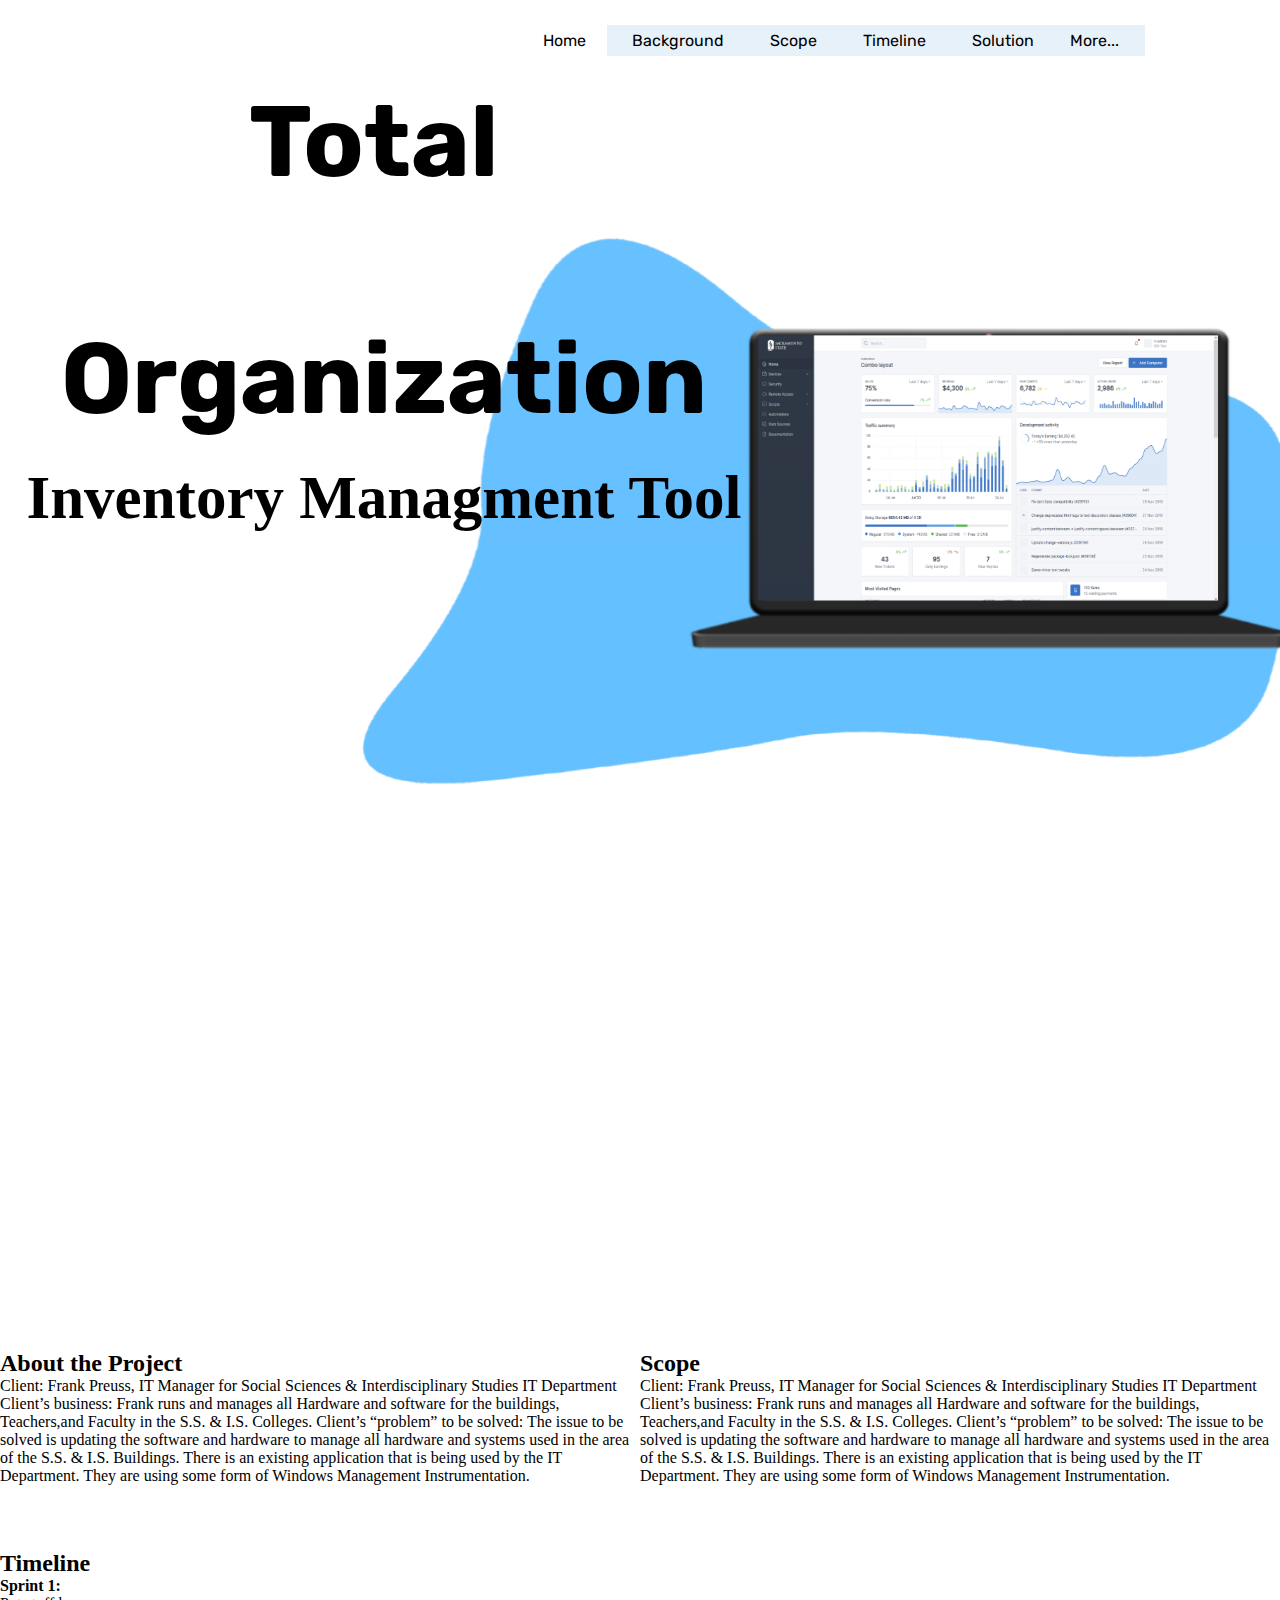
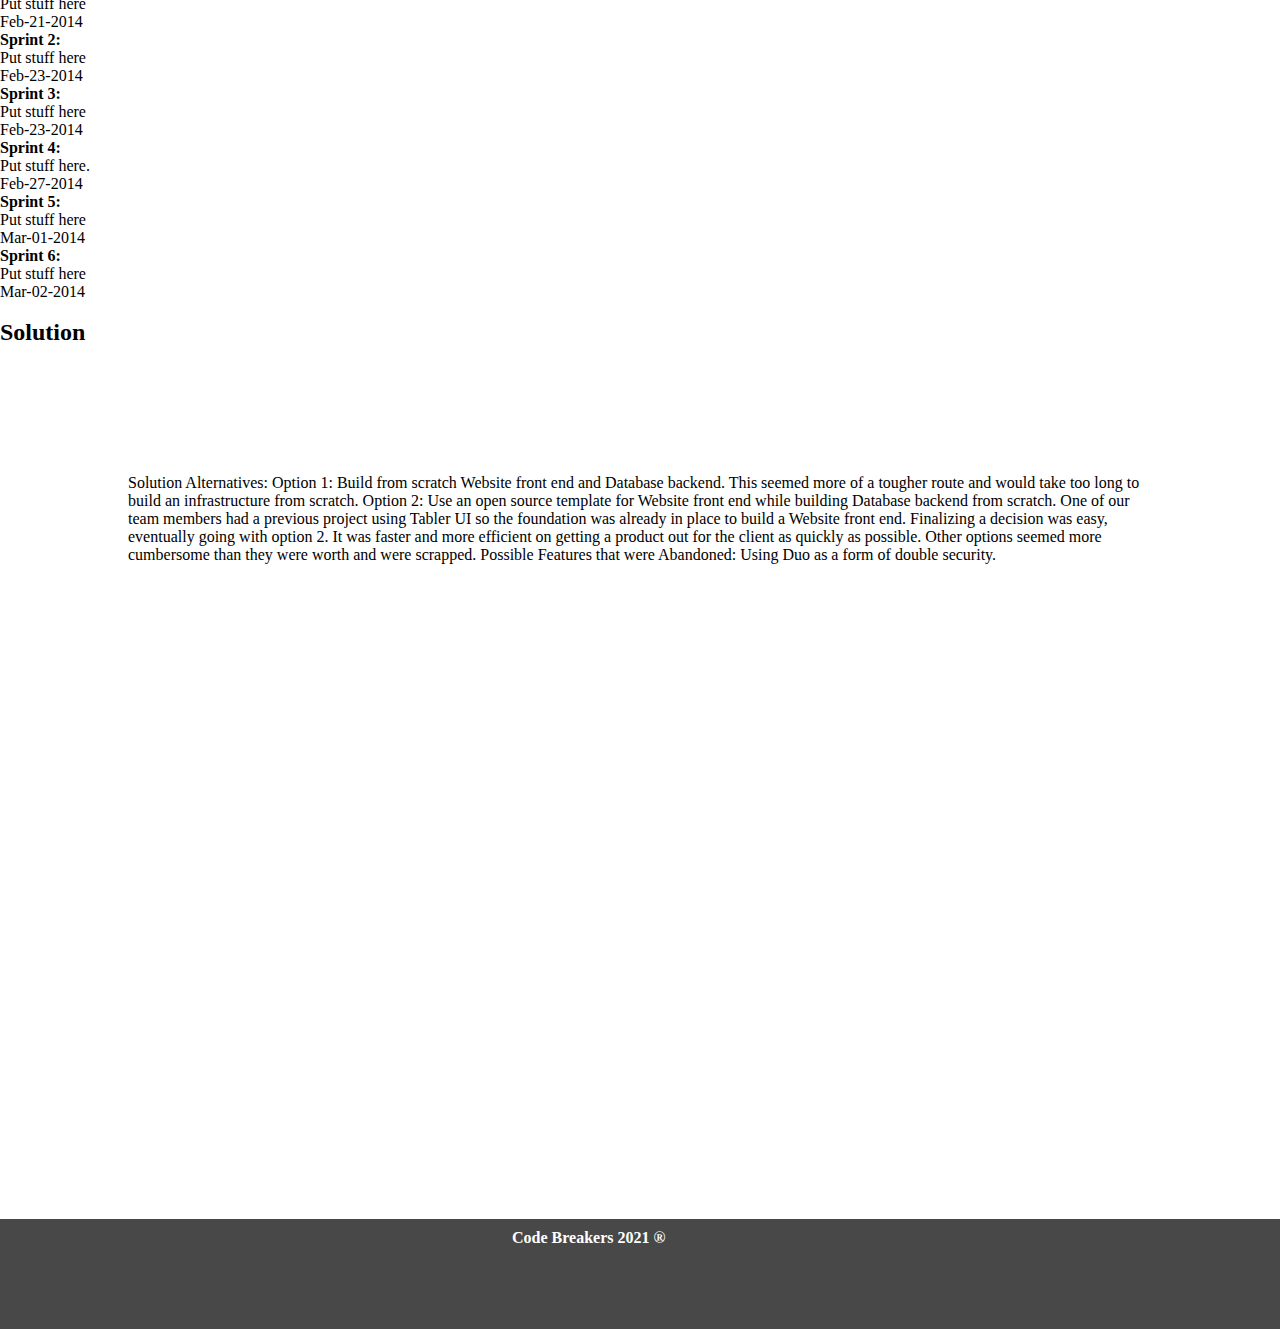
==== index.html @ d51364a3 "reupload for Jira" ====
<!DOCTYPE html>
<html lang="en">

<head>
    <meta charset="UTF-8">
    <meta http-equiv="X-UA-Compatible" content="IE=edge">
    <meta name="viewport" content="width=device-width, initial-scale=1.0">
    <link rel="stylesheet" href="style.css">
    <link rel="stylesheet" href="ATP.css">
    <link rel="stylesheet" href="Timeline.css">
    <link rel="stylesheet" href="scope.css">
    <link rel="stylesheet" href="solution.css">
    <link rel="stylesheet" href="navBar.css">
    <title>Total Organization</title>

</head>

<body>
    <header class="mainPage">
        <div class="main">
            <ul>
                <li class="active"><a href="home.html">Home</a></li>
                <li><a href="#atpS">Background</a></li>
                <li><a href="#scopeS">Scope</a></li>
                <li><a href="#tlSection">Timeline</a></li>
                <li><a href="#solutionSection">Solution</a></li>
                <li>
                    <div class="dropdown">
                        <button class="dropbtn">More...</button>
                        <div class="dropdown-content">
                            <a href="aboutTheTeam.html">About the Team</a>
                            <a href="highlights.html">Highlights</a>
                            <a href="implementation.html">Implementation</a>
                            <a href="lessonsLearned.html">Lessons Learned</a>
                        </div>
                    </div>
        </div>
        </li>
        </ul>
        </div>
        <div class="title">
            <h1><span class="logo">Total Organization</span><small>Inventory Managment Tool</small></h1>
        </div>
    </header>
    <!-- about the project -->
    <section class="atpSection">
        <div id = "atpS">
        <div class="atpLeft">
            <h2>About the Project</h2>
            <div class = "scopeRightP">
                <p>Client:
                    Frank Preuss, IT Manager for Social Sciences & Interdisciplinary Studies IT Department
                    Client’s business:
                    Frank runs and manages all Hardware and software for the buildings, Teachers,and Faculty in the S.S. & I.S. Colleges.
                    Client’s “problem” to be solved:
                    The issue to be solved is updating the software and hardware to manage all hardware and systems used in the area of the S.S. & I.S. Buildings.
                    There is an existing application that is being used by the IT Department. They are using some form of Windows Management Instrumentation.
                    </p>
            </div>
        </div>
        </div>
        <div id = "scopeS">
        <div class="scopeRight">
            <h2>Scope</h2>
                <div class = "scopeRightP">
                    <p>Client:
                        Frank Preuss, IT Manager for Social Sciences & Interdisciplinary Studies IT Department
                        Client’s business:
                        Frank runs and manages all Hardware and software for the buildings, Teachers,and Faculty in the S.S. & I.S. Colleges.
                        Client’s “problem” to be solved:
                        The issue to be solved is updating the software and hardware to manage all hardware and systems used in the area of the S.S. & I.S. Buildings.
                        There is an existing application that is being used by the IT Department. They are using some form of Windows Management Instrumentation.
                        </p>
                </div>
        </div>
        </div>
      </section>
    <!-- TimeLine -->
    <section id="tlSection">
        <h2>Timeline</h2>

        <ul class="timeline">
            <li>
                <div class="timeline-badge">
                    <a><i class="fa fa-circle" id=""></i></a>
                </div>
                <div class="timeline-panel">
                    <div class="timeline-heading">
                        <h4>Sprint 1:</h4>
                    </div>
                    <div class="timeline-body">
                        <p>Put stuff here</p>
                    </div>
                    <div class="timeline-footer">
                        <p class="text-right">Feb-21-2014</p>
                    </div>
                </div>
            </li>

            <li class="timeline-inverted">
                <div class="timeline-badge">
                    <a><i class="fa fa-circle invert" id=""></i></a>
                </div>
                <div class="timeline-panel">
                    <div class="timeline-heading">
                        <h4>Sprint 2:</h4>
                    </div>
                    <div class="timeline-body">
                        <p>Put stuff here</p>
                    </div>
                    <div class="timeline-footer">
                        <p class="text-right">Feb-23-2014</p>
                    </div>
                </div>
            </li>

            <li>
                <div class="timeline-badge">
                    <a><i class="fa fa-circle" id=""></i></a>
                </div>
                <div class="timeline-panel">
                    <div class="timeline-heading">
                        <h4>Sprint 3:</h4>
                    </div>
                    <div class="timeline-body">
                        <p>Put stuff here</p>
                    </div>
                    <div class="timeline-footer">
                        <p class="text-right">Feb-23-2014</p>
                    </div>
                </div>
            </li>

            <li class="timeline-inverted">
                <div class="timeline-badge">
                    <a><i class="fa fa-circle invert" id=""></i></a>
                </div>
                <div class="timeline-panel">
                    <div class="timeline-heading">
                        <h4>Sprint 4:</h4>
                    </div>
                    <div class="timeline-body">
                        <p>Put stuff here.</p>
                    </div>
                    <div class="timeline-footer">
                        <p class="text-right">Feb-27-2014</p>
                    </div>
                </div>
            </li>

            <li>
                <div class="timeline-badge">
                    <a><i class="fa fa-circle" id=""></i></a>
                </div>
                <div class="timeline-panel">
                    <div class="timeline-heading">
                        <h4>Sprint 5:</h4>
                    </div>
                    <div class="timeline-body">
                        <p>Put stuff here</p>
                    </div>
                    <div class="timeline-footer">
                        <p class="text-right">Mar-01-2014</p>
                    </div>
                </div>
            </li>

            <li class="timeline-inverted">
                <div class="timeline-badge">
                    <a><i class="fa fa-circle invert" id=""></i></a>
                </div>
                <div class="timeline-panel">
                    <div class="timeline-heading">
                        <h4>Sprint 6:</h4>
                    </div>
                    <div class="timeline-body">
                        <p>Put stuff here</p>
                    </div>
                    <div class="timeline-footer primary">
                        <p class="text-right">Mar-02-2014</p>
                    </div>
                </div>
            </li>
            <li class="clearfix no-float"></li>
        </ul>
    </section>
    <!-- Solution -->
    <section id = "solutionSection">
        <h2> Solution</h2>
        <div class = "solutionP">
            <p>Solution Alternatives:
                Option 1: 
                Build from scratch Website front end and Database backend.
                This seemed more of a tougher route and would take too long to build an infrastructure from scratch.
                Option 2: 
                Use an open source template for Website front end while building Database backend from scratch.
                One of our team members had a previous project using Tabler UI so the foundation was already in place to build a Website front end. 
                Finalizing a decision was easy, eventually going with option 2. It was faster and more efficient on getting a product out for the client as quickly as possible. Other options seemed more cumbersome than they were worth and were scrapped.
                Possible Features that were Abandoned:
                Using Duo as a form of double security.
                </p>
        </div>
    </section>
    <section class = "footer">
        <p>Code Breakers 2021 ®</p>
    </section>
</body>

</html>
---- style.css ----
@import url('https://fonts.googleapis.com/css2?family=Libre+Baskerville&family=Rubik:wght@500&display=swap');

*{
  margin: 0;
  padding: 0;
  font-family: Century Gothic;
}
html { 
  scroll-behavior: smooth; 
}

/* Main Page & Header Tabs*/

header.mainPage{
  background-image:linear-gradient(rgba(255, 255, 255, 0.062), rgba(0, 0, 0, 0)), url("./assets/mainbg.png");
  height: 150vh;
  background-size: cover;
  background-position: center;
}

.logo img{
  margin-top: 15px;
  float: left;
  width: 60 px;
  height: auto;
}

.main{
  max-width: 1800px;
  margin: auto;
}


h1 .logo {
	font-size: 50%;
  font-family: 'Libre Baskerville', serif;

  font-family: 'Rubik', sans-serif;
	width: 200px;
	margin-left: -20px;
}
h1 {
	color: rgb(0, 0, 0);
	text-align: center;
	margin-top: 4%;
	font-size: 500%;
}


h1 > small {
	display: block;
	color: rgb(0, 0, 0);
  font-size: 30.5%;
}

.title{
  position: absolute;
  top: 27%;
  left: 30%;
  transform: translate(-50%, -50%);
}

.title h1{
  color: rgb(0, 0, 0);
  font-size: 200px;
  font-family: 'Libre Baskerville', serif;
  font-family: 'Rubik', sans-serif;

}

.footer {
  background-color: #484848;
  height: 100px;
  padding-top: 10px;
}

.footer p {
  color: white;
  font-weight: bold;
  font-size: 16px;
  padding-left:40%;
}
---- ATP.css ----
#atpSection{
    background: rgb(255, 255, 255);
    height: 100vh; 
    background-size: cover;
    background-position: top;
}
.atpLeft {
    width: 50%;
    height: 200px;

    float: left;
  }
  
  .scopeRight {
    /* margin-left: 15%;
    height: 200px;
    margin: 1.5rem; */
    width: 50%;
    height: 200px;

    float: right;

  }
---- solution.css ----
#solutionSection{
    background: rgb(255, 255, 255);
    height: 100vh; 
    background-size: cover;
    background-position: top;
}

.solutionP{
    margin:10%;
}
---- navBar.css ----
@import url('https://fonts.googleapis.com/css2?family=Libre+Baskerville&family=Rubik:wght@500&display=swap');
header ul{
    float: right;
    list-style-type: none;
    margin-top: 25px;
    margin-right: 15vh;
    background-color: rgba(212, 230, 245, 0.548);
  }
  
  header ul li{
    display: inline-block;
  }
  
 header ul li a{
    text-decoration: none;
    color: rgb(0, 0, 0);
    padding: 5px 20px;
    border: 1px solid transparent;
    transition: 0.6s ease;
    font-family: 'Libre Baskerville', serif;

    font-family: 'Rubik', sans-serif;
    
  }
  
 header ul li a:hover{
    background-color: #fff;
    color: #000;
  }
  
  header ul li.active a{
    background-color: #fff;
    color: #000;
  }

/* Hover Button */


.dropbtn {
    background-color: transparent;
    color: white;
    padding: 12px;
    font-size: 16px;
    border: none;
    cursor: pointer;
    text-decoration: none;
    color: rgb(0, 0, 0);
    padding: 5px 10px;
    border: 1px solid transparent;
    transition: 0.6s ease;
    font-family: 'Libre Baskerville', serif;

    font-family: 'Rubik', sans-serif;
  }
  
  .dropdown {
    position: relative;
    display: inline-block;
    padding-right: 15px;
  }
  
  .dropdown-content {
    display: none;
    position: absolute;
    padding-right: 1px;
    background-color: rgba(78, 78, 78, 0.548);
    min-width: 160px;
    box-shadow: 0px 8px 16px 0px rgba(0, 0, 0, 0.445);
    z-index: 1;
  }
  
  .dropdown-content a {
    color: white;
    padding: 12px 16px;
    text-decoration: none;
    display: block;
  }
  
  .dropdown-content a:hover {background-color: #f1f1f1;}
  .dropdown:hover .dropdown-content {display: block;}
  .dropdown:hover .dropbtn {background-color: #fff;
    color: #000;}
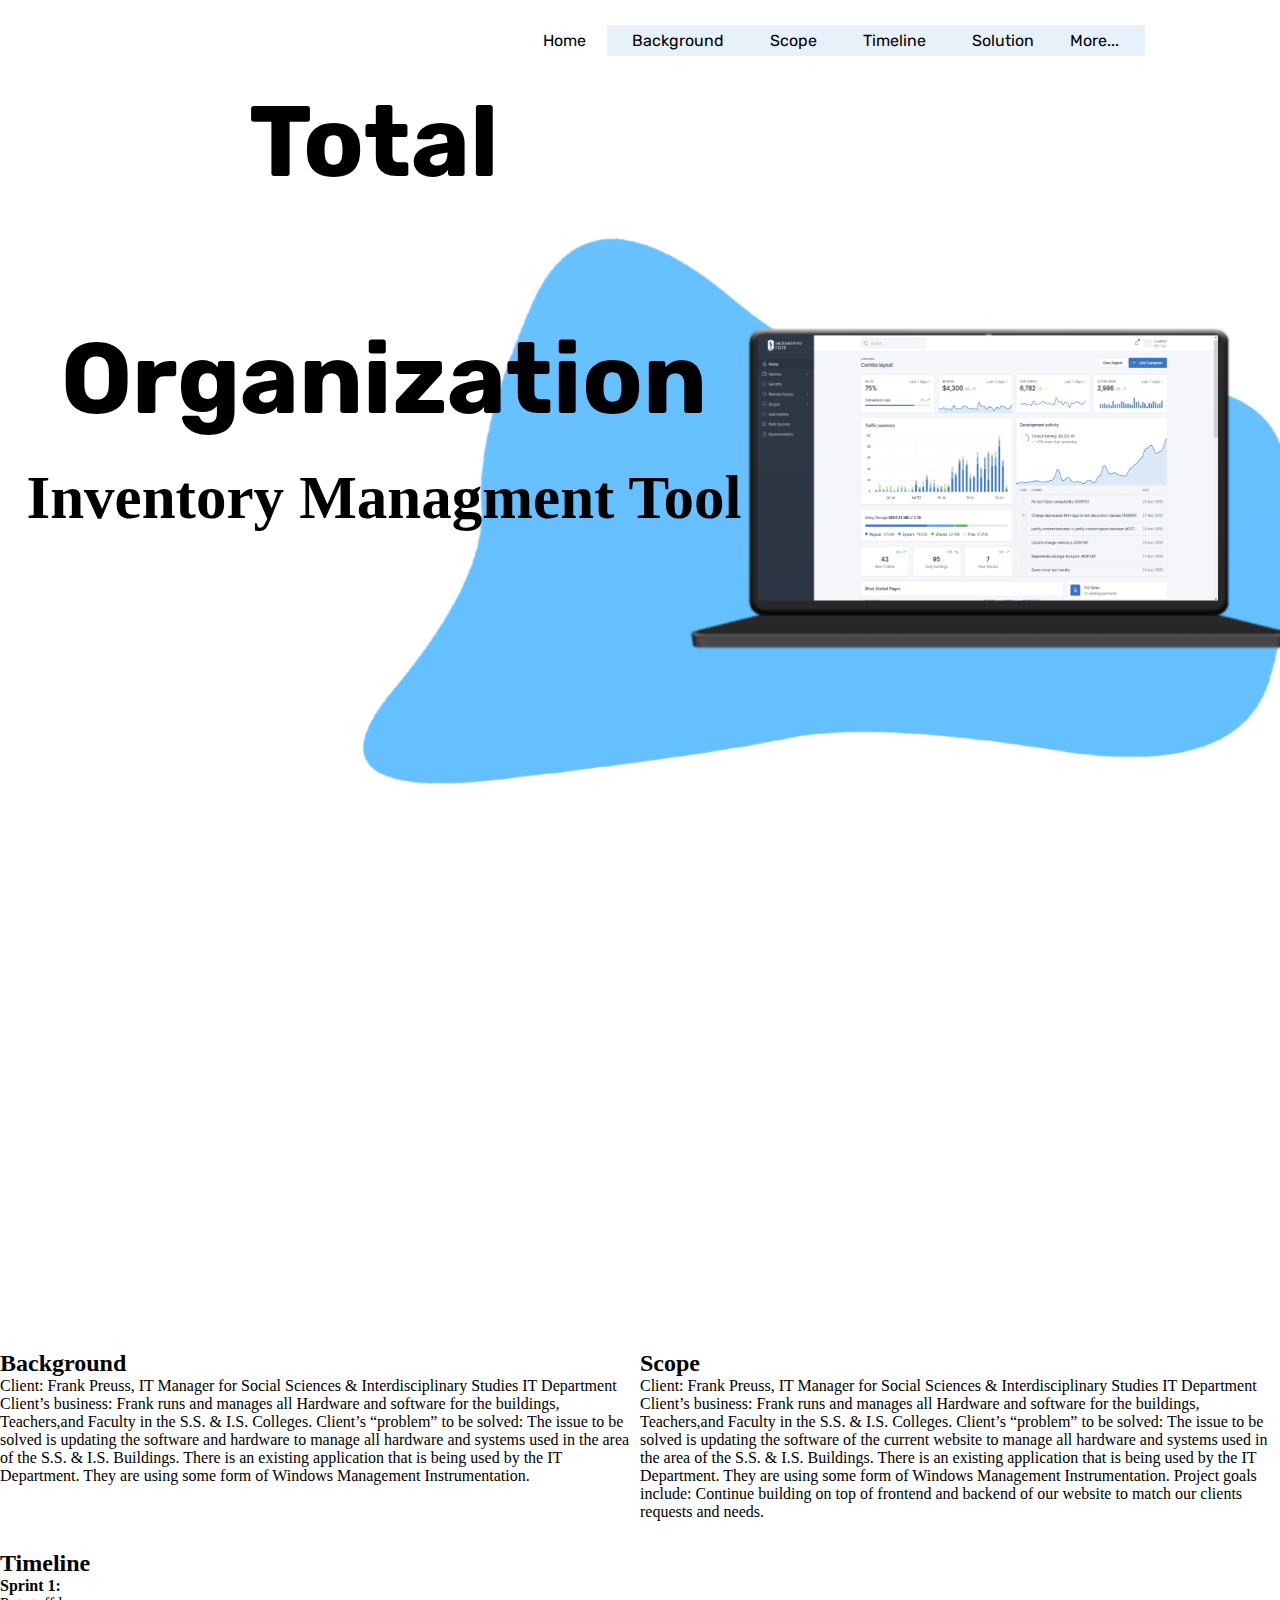
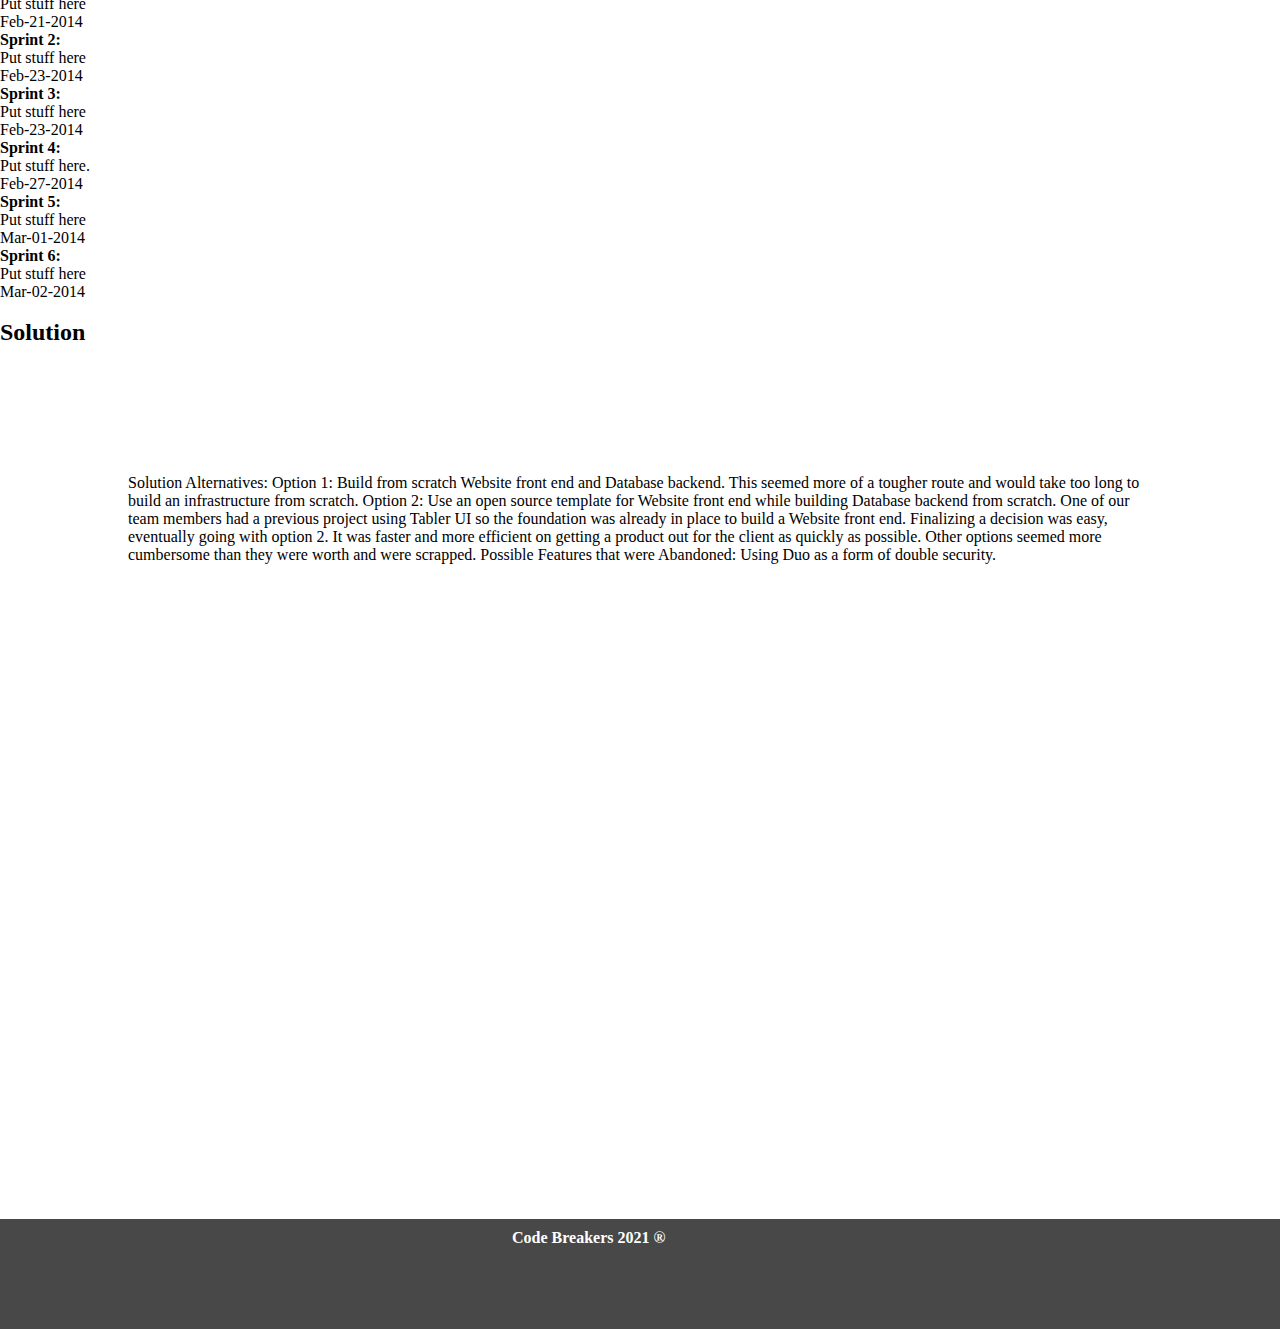
==== commit 995252c1: "re-upload" ====
--- a/index.html
+++ b/index.html
@@ -46,7 +46,7 @@
     <section class="atpSection">
         <div id = "atpS">
         <div class="atpLeft">
-            <h2>About the Project</h2>
+            <h2>Background</h2>
             <div class = "scopeRightP">
                 <p>Client:
                     Frank Preuss, IT Manager for Social Sciences & Interdisciplinary Studies IT Department
@@ -68,8 +68,16 @@
                         Client’s business:
                         Frank runs and manages all Hardware and software for the buildings, Teachers,and Faculty in the S.S. & I.S. Colleges.
                         Client’s “problem” to be solved:
-                        The issue to be solved is updating the software and hardware to manage all hardware and systems used in the area of the S.S. & I.S. Buildings.
+                        The issue to be solved is updating the software of the current website to manage all hardware and systems used in the area of the S.S. & I.S. Buildings.
                         There is an existing application that is being used by the IT Department. They are using some form of Windows Management Instrumentation.
+                        Project goals include: 
+
+                        Continue building on top of frontend and backend of our website to match our clients requests and needs. 
+
+
+
+
+
                         </p>
                 </div>
         </div>
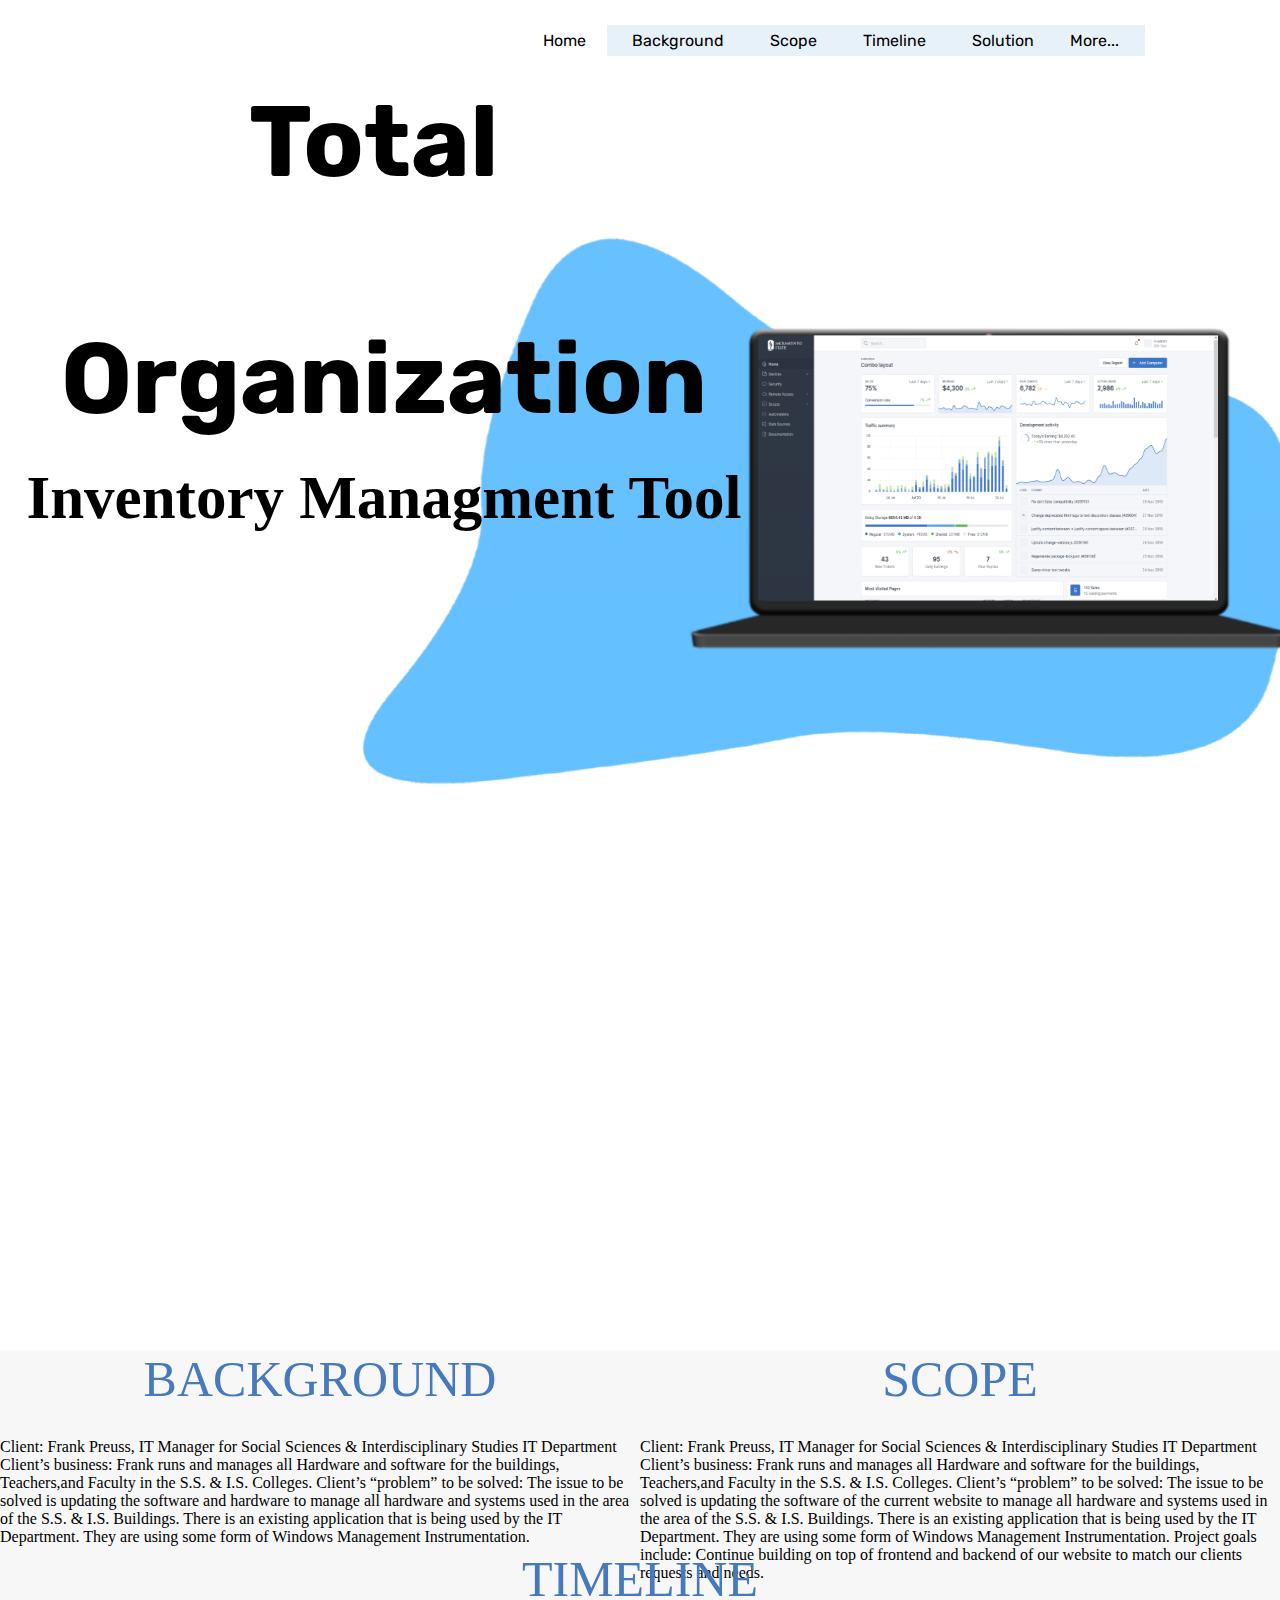
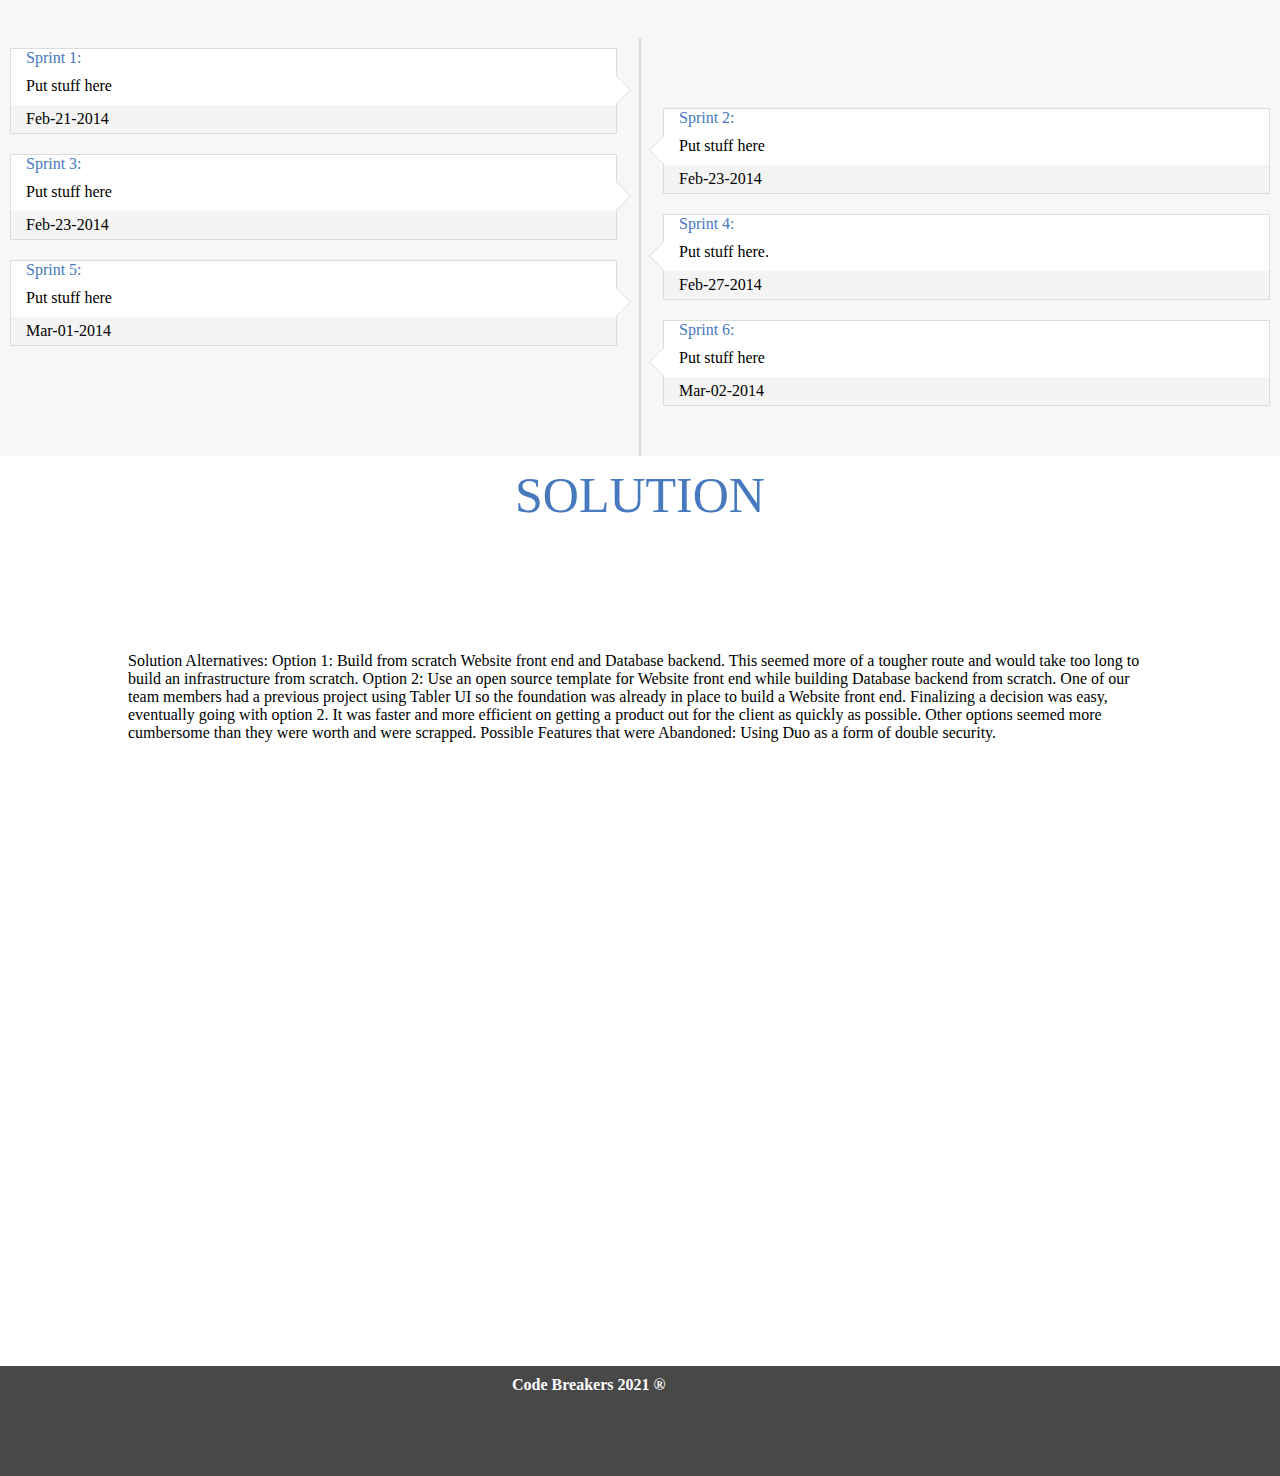
==== commit 0a6e5df0: "re-upload" ====
--- a/index.html
+++ b/index.html
@@ -7,7 +7,7 @@
     <meta name="viewport" content="width=device-width, initial-scale=1.0">
     <link rel="stylesheet" href="style.css">
     <link rel="stylesheet" href="ATP.css">
-    <link rel="stylesheet" href="Timeline.css">
+    <link rel="stylesheet" href="timeline.css">
     <link rel="stylesheet" href="scope.css">
     <link rel="stylesheet" href="solution.css">
     <link rel="stylesheet" href="navBar.css">
--- a/timeline.css
+++ b/timeline.css
@@ -0,0 +1,200 @@
+@import url(//fonts.googleapis.com/css?family=Open+Sans);
+#tlSection {
+    background: rgb(247, 247, 247);
+    margin:0; 
+    font-family: 'Open Sans'; 
+    font-weight: 300; 
+}
+/* hi */
+h2 {
+    margin-bottom: 30px;
+    color: #4679bd;
+    font-weight: 400;
+    font-size: 50px;
+    text-align: center;
+    text-transform: uppercase;
+}
+
+
+ .timeline {
+    list-style: none;
+    padding: 10px 0;
+    margin:10px;
+    position: relative;
+    font-weight: 300;
+}
+.timeline:before {
+    top: 0;
+    bottom: 0;
+    position: absolute;
+    content:" ";
+    width: 2px;
+    background: #dddddd;
+    left: 50%;
+    margin-left: -1.5px;
+}
+.timeline > li {
+    margin-bottom: 20px;
+    position: relative;
+    width: 50%;
+    float: left;
+    clear: left;
+}
+.timeline > li:before, .timeline > li:after {
+    content:" ";
+    display: table;
+}
+.timeline > li:after {
+    clear: both;
+}
+.timeline > li:before, .timeline > li:after {
+    content:" ";
+    display: table;
+}
+.timeline > li:after {
+    clear: both;
+}
+.timeline > li > .timeline-panel {
+    width: calc(100% - 25px);
+    width: -moz-calc(100% - 25px);
+    width: -webkit-calc(100% - 25px);
+    float: left;
+    border: 1px solid #dcdcdc;
+    background: #ffffff;
+    position: relative;
+}
+.timeline > li > .timeline-panel:before {
+    position: absolute;
+    top: 26px;
+    right: -15px;
+    display: inline-block;
+    border-top: 15px solid transparent;
+    border-left: 15px solid #dcdcdc;
+    border-right: 0 solid #dcdcdc;
+    border-bottom: 15px solid transparent;
+    content:" ";
+}
+.timeline > li > .timeline-panel:after {
+    position: absolute;
+    top: 27px;
+    right: -14px;
+    display: inline-block;
+    border-top: 14px solid transparent;
+    border-left: 14px solid #ffffff;
+    border-right: 0 solid #ffffff;
+    border-bottom: 14px solid transparent;
+    content:" ";
+}
+.timeline > li > .timeline-badge {
+    color: #ffffff;
+    width: 24px;
+    height: 24px;
+    line-height: 50px;
+    text-align: center;
+    position: absolute;
+    top: 16px;
+    right: -12px;
+    z-index: 100;
+}
+.timeline > li.timeline-inverted > .timeline-panel {
+    float: right;
+}
+.timeline > li.timeline-inverted > .timeline-panel:before {
+    border-left-width: 0;
+    border-right-width: 15px;
+    left: -15px;
+    right: auto;
+}
+.timeline > li.timeline-inverted > .timeline-panel:after {
+    border-left-width: 0;
+    border-right-width: 14px;
+    left: -14px;
+    right: auto;
+}
+.timeline-badge > a {
+    color: #ffffff !important;
+}
+.timeline-badge a:hover {
+    color: #dcdcdc !important;
+}
+.timeline-title {
+    margin-top: 0;
+    color: inherit;
+}
+.timeline-heading h4 {
+    font-weight: 400;
+    padding: 0 15px;
+    color: #4679bd;
+}
+.timeline-body > p, .timeline-body > ul {
+    padding: 10px 15px;
+    margin-bottom: 0;
+}
+.timeline-footer {
+    padding: 5px 15px;
+    background-color:#f4f4f4;
+}
+.timeline-footer p { margin-bottom: 0; }
+.timeline-footer > a {
+    cursor: pointer;
+    text-decoration: none;
+}
+.timeline > li.timeline-inverted {
+    float: right;
+    clear: right;
+}
+.timeline > li:nth-child(2) {
+    margin-top: 60px;
+}
+.timeline > li.timeline-inverted > .timeline-badge {
+    left: -12px;
+}
+.no-float {
+    float: none !important;
+}
+@media (max-width: 767px) {
+    ul.timeline:before {
+        left: 40px;
+    }
+    ul.timeline > li {
+        margin-bottom: 0px;
+        position: relative;
+        width:100%;
+        float: left;
+        clear: left;
+    }
+    ul.timeline > li > .timeline-panel {
+        width: calc(100% - 65px);
+        width: -moz-calc(100% - 65px);
+        width: -webkit-calc(100% - 65px);
+    }
+    ul.timeline > li > .timeline-badge {
+        left: 28px;
+        margin-left: 0;
+        top: 16px;
+    }
+    ul.timeline > li > .timeline-panel {
+        float: right;
+    }
+    ul.timeline > li > .timeline-panel:before {
+        border-left-width: 0;
+        border-right-width: 15px;
+        left: -15px;
+        right: auto;
+    }
+    ul.timeline > li > .timeline-panel:after {
+        border-left-width: 0;
+        border-right-width: 14px;
+        left: -14px;
+        right: auto;
+    }
+    .timeline > li.timeline-inverted {
+        float: left;
+        clear: left;
+        margin-top: 30px;
+        margin-bottom: 30px;
+    }
+    .timeline > li.timeline-inverted > .timeline-badge {
+        left: 28px;
+    }
+}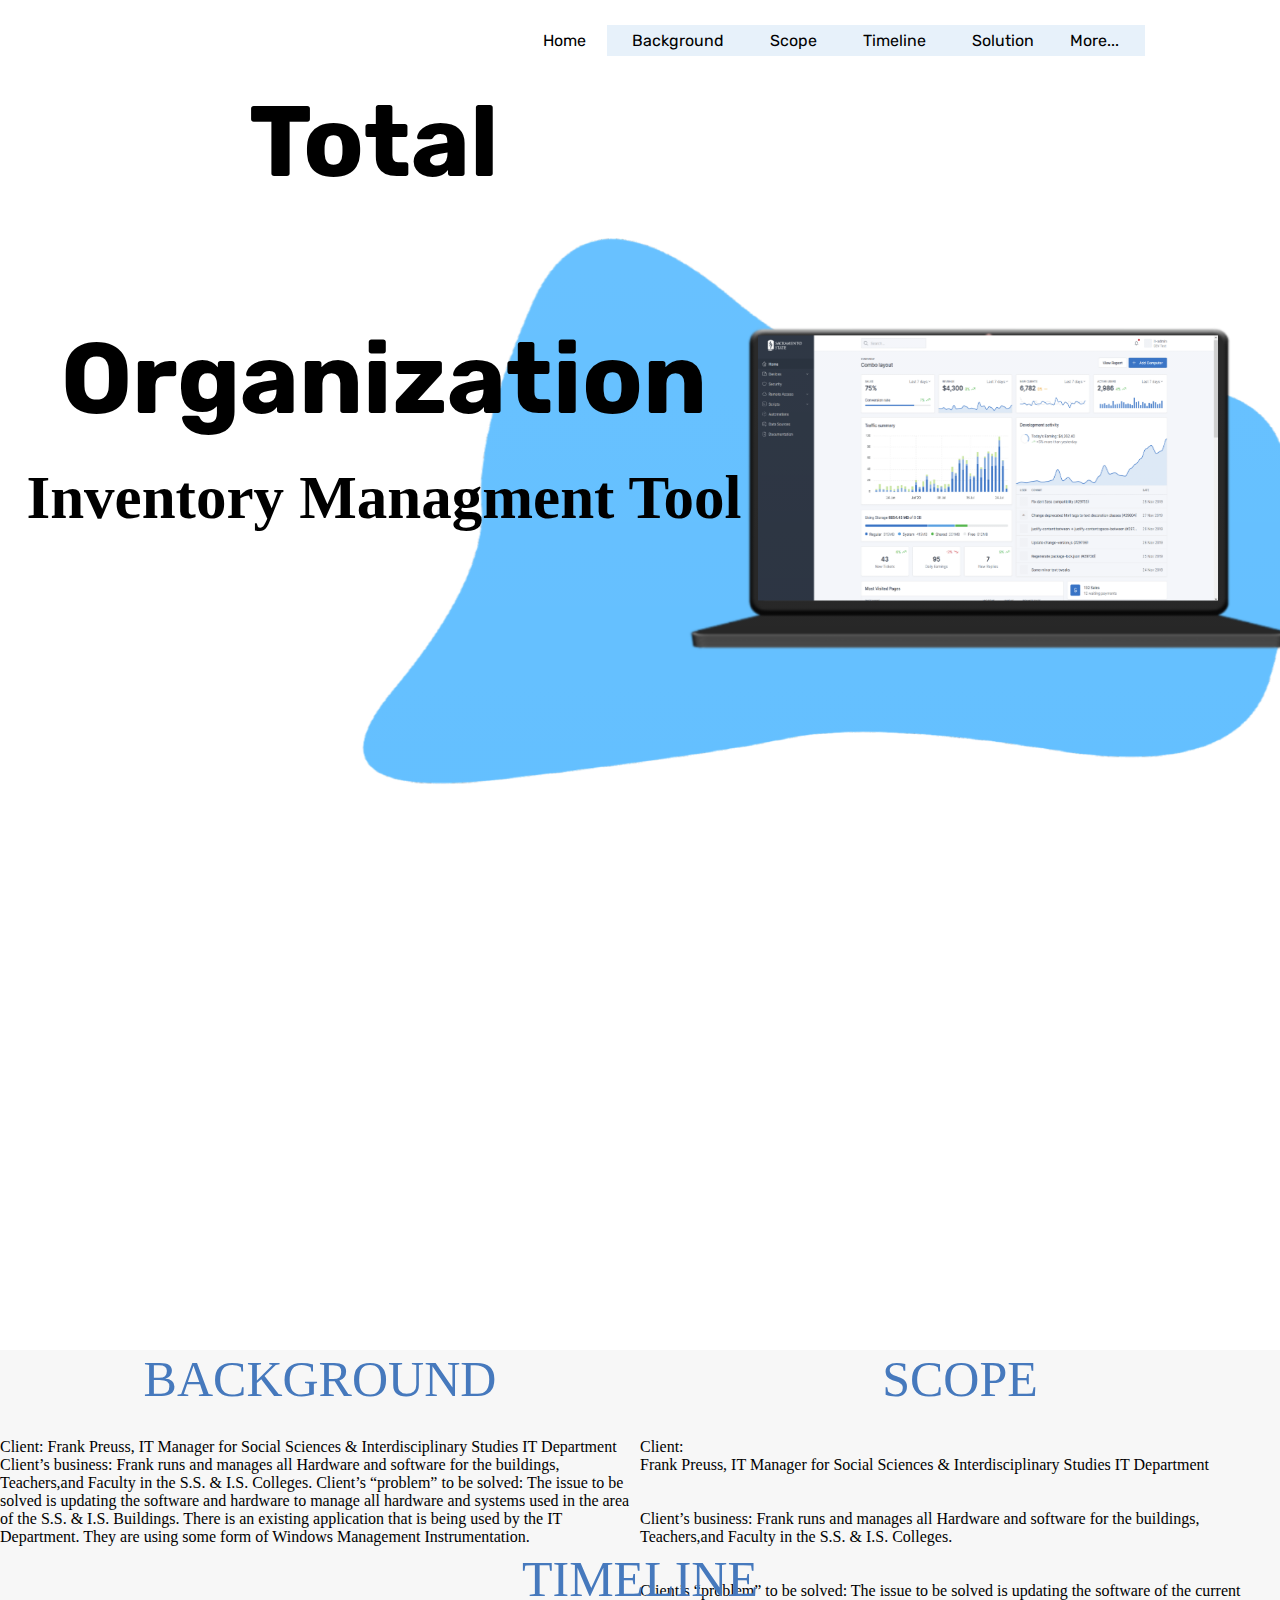
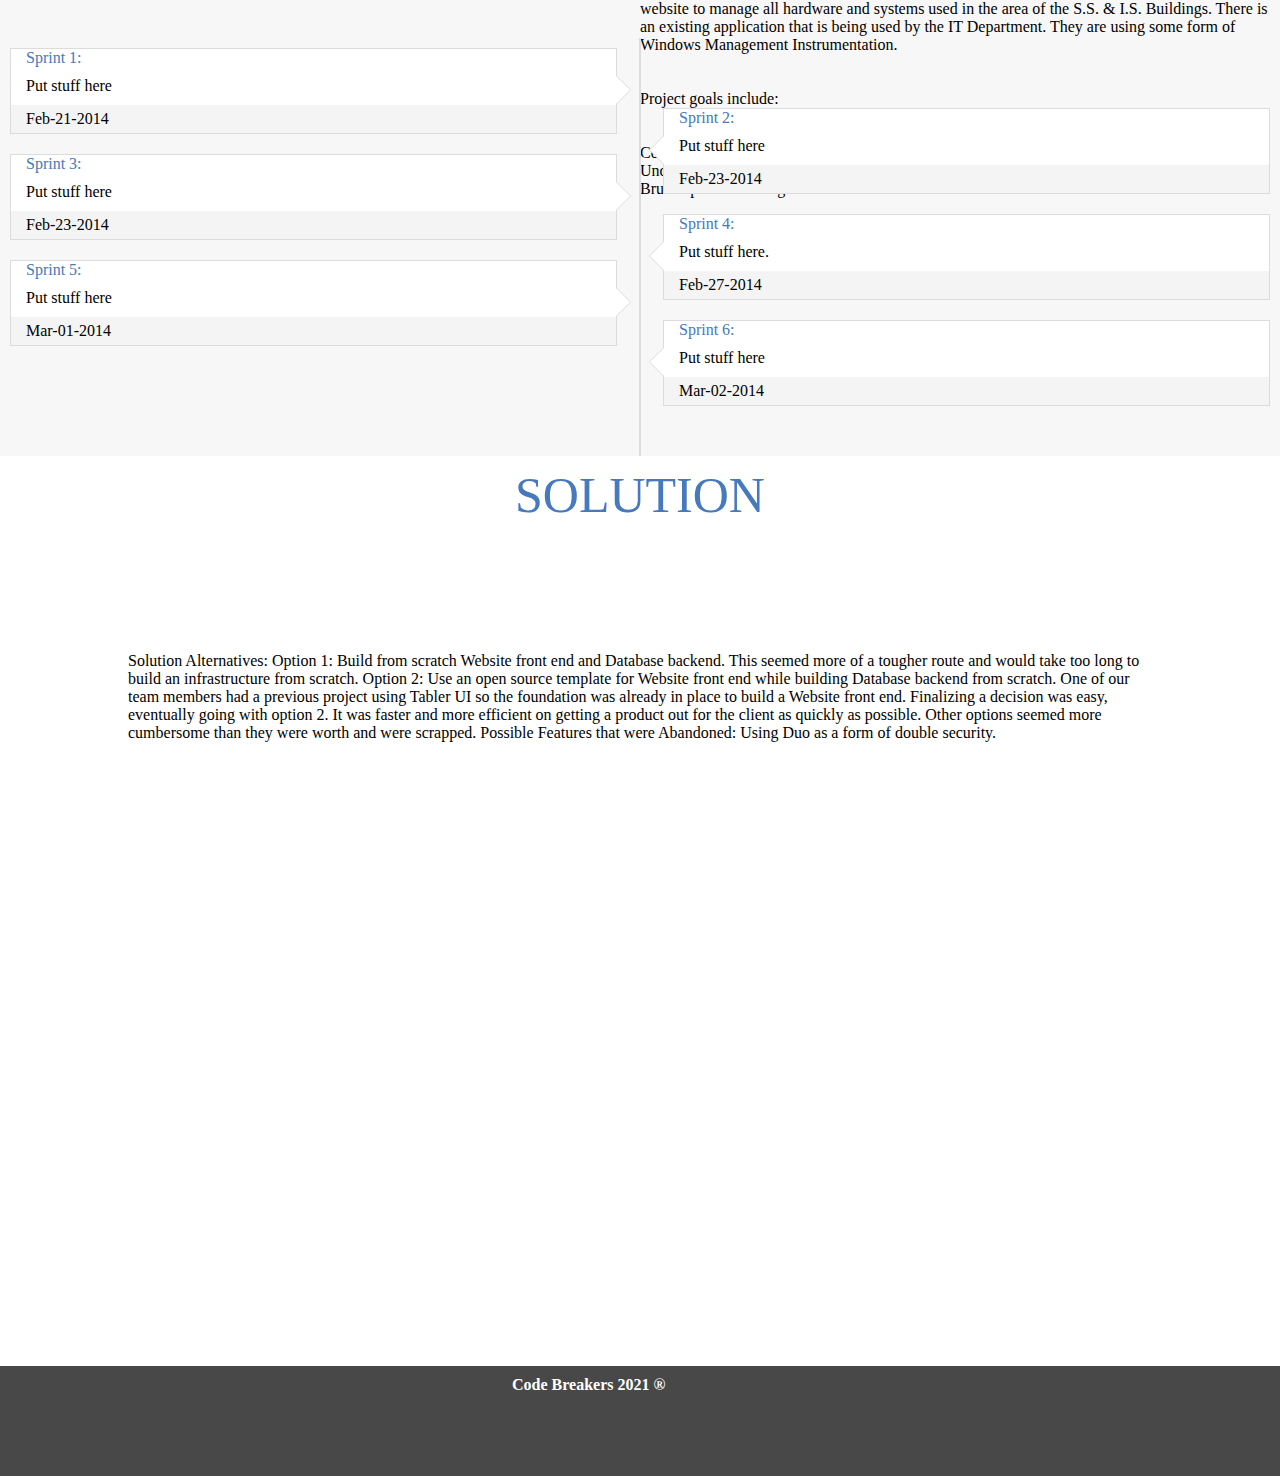
==== commit c76d59dd: "update scope" ====
--- a/index.html
+++ b/index.html
@@ -63,22 +63,28 @@
         <div class="scopeRight">
             <h2>Scope</h2>
                 <div class = "scopeRightP">
-                    <p>Client:
-                        Frank Preuss, IT Manager for Social Sciences & Interdisciplinary Studies IT Department
+                    <p>Client:</p>
+                        
+                    <p>Frank Preuss, IT Manager for Social Sciences & Interdisciplinary Studies IT Department </p>
+                        <br> </br>
+                    <p>
                         Client’s business:
                         Frank runs and manages all Hardware and software for the buildings, Teachers,and Faculty in the S.S. & I.S. Colleges.
+                    </p>
+                    
+                    <br> </br>
                         Client’s “problem” to be solved:
                         The issue to be solved is updating the software of the current website to manage all hardware and systems used in the area of the S.S. & I.S. Buildings.
                         There is an existing application that is being used by the IT Department. They are using some form of Windows Management Instrumentation.
-                        Project goals include: 
-
-                        Continue building on top of frontend and backend of our website to match our clients requests and needs. 
-
-
-
-
-
-                        </p>
+                    </p>
+
+                        <br> </br>
+                        <p> Project goals include: </p>
+
+                        <br> <br/>
+                        <p> Continue building on top of website demo submitted to match our clients requests and needs. </p>
+                        <p> Understand clients existing systems to create a similar interface </p>
+                        <p> Brush up on technologies needed to work on frontend end and backend of the website</p>
                 </div>
         </div>
         </div>
--- a/timeline.css
+++ b/timeline.css
@@ -152,7 +152,7 @@
 .no-float {
     float: none !important;
 }
-@media (max-width: 767px) {
+/* @media (max-width: 767px) {
     ul.timeline:before {
         left: 40px;
     }
@@ -197,4 +197,4 @@
     .timeline > li.timeline-inverted > .timeline-badge {
         left: 28px;
     }
-}+} */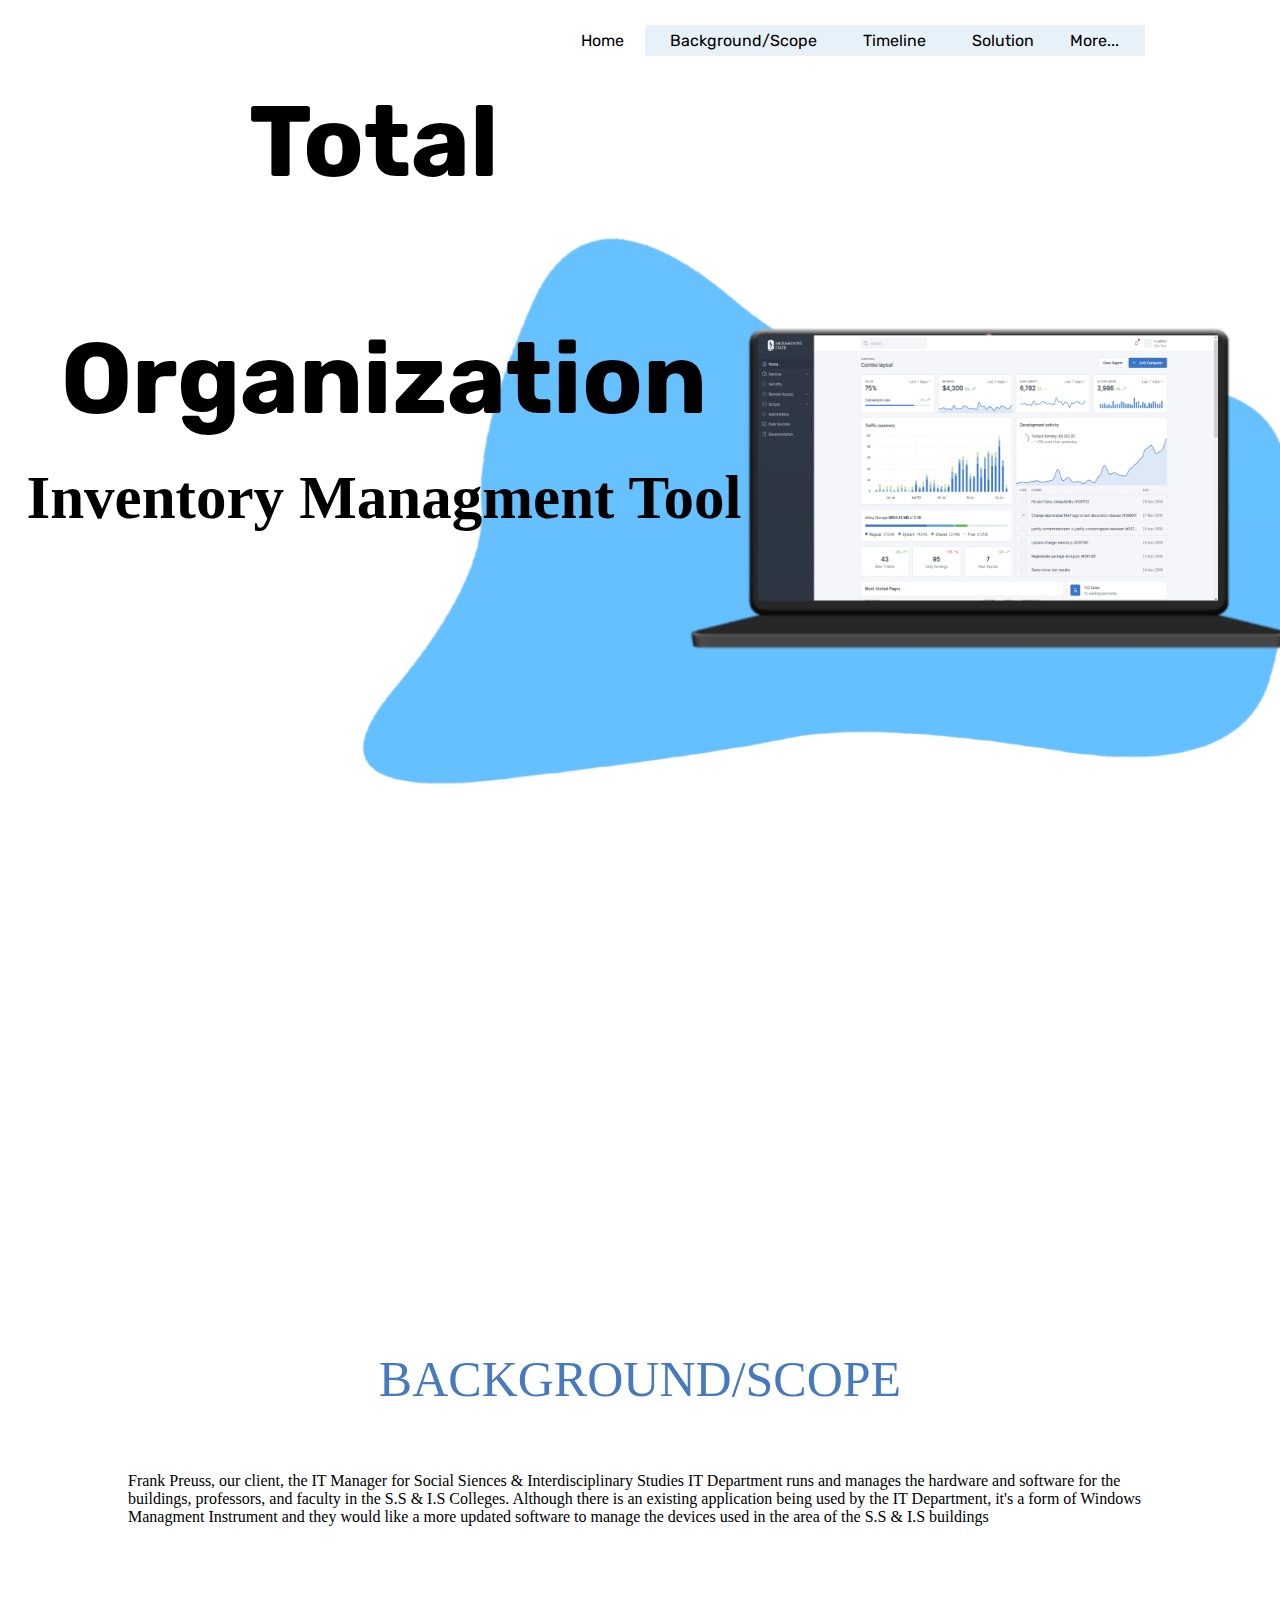
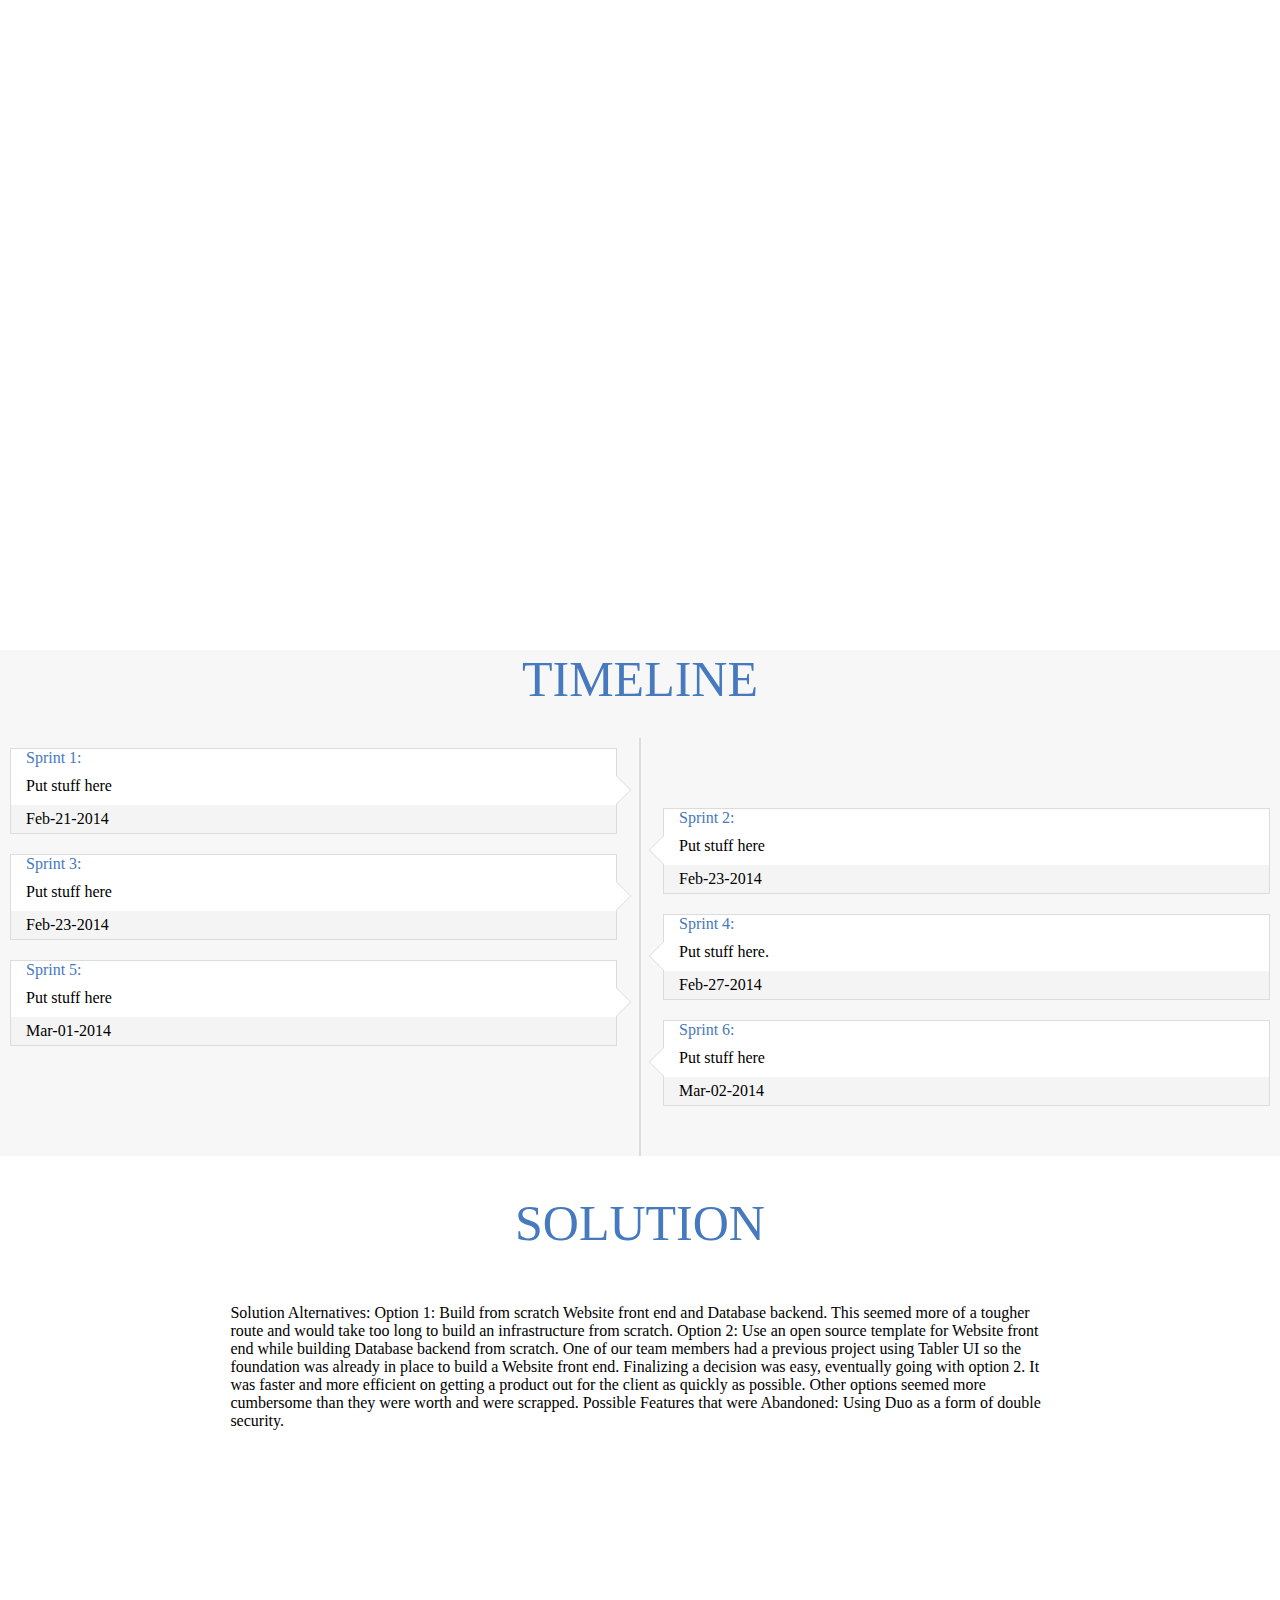
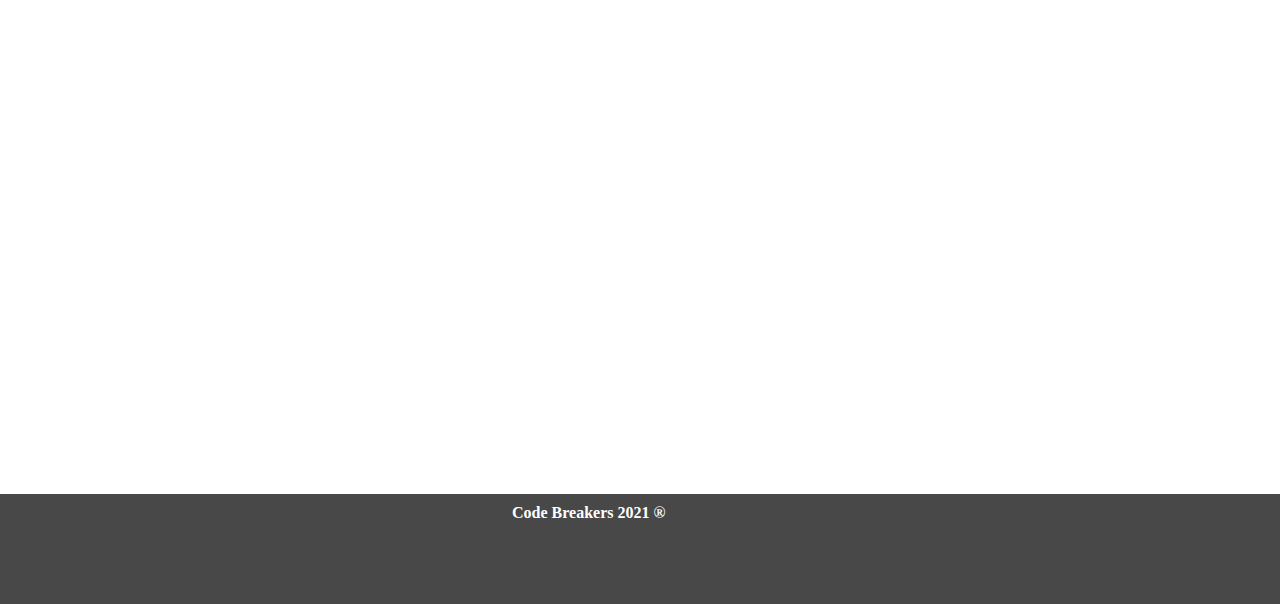
==== commit 15e8714e: "more CSS" ====
--- a/index.html
+++ b/index.html
@@ -15,20 +15,20 @@
 
 </head>
 
-<body>
+<body class = "aboutPage">
     <header class="mainPage">
         <div class="main">
             <ul>
-                <li class="active"><a href="home.html">Home</a></li>
-                <li><a href="#atpS">Background</a></li>
-                <li><a href="#scopeS">Scope</a></li>
+                <li class="active"><a href="index.html">Home</a></li>
+                <!-- <li><a href="#atpS">Background</a></li> -->
+                <li><a href="#atpSection">Background/Scope</a></li>
                 <li><a href="#tlSection">Timeline</a></li>
                 <li><a href="#solutionSection">Solution</a></li>
                 <li>
                     <div class="dropdown">
                         <button class="dropbtn">More...</button>
                         <div class="dropdown-content">
-                            <a href="aboutTheTeam.html">About the Team</a>
+                            <a href="about.html">About the Team</a>
                             <a href="highlights.html">Highlights</a>
                             <a href="implementation.html">Implementation</a>
                             <a href="lessonsLearned.html">Lessons Learned</a>
@@ -43,52 +43,22 @@
         </div>
     </header>
     <!-- about the project -->
-    <section class="atpSection">
-        <div id = "atpS">
-        <div class="atpLeft">
-            <h2>Background</h2>
-            <div class = "scopeRightP">
-                <p>Client:
-                    Frank Preuss, IT Manager for Social Sciences & Interdisciplinary Studies IT Department
-                    Client’s business:
-                    Frank runs and manages all Hardware and software for the buildings, Teachers,and Faculty in the S.S. & I.S. Colleges.
-                    Client’s “problem” to be solved:
-                    The issue to be solved is updating the software and hardware to manage all hardware and systems used in the area of the S.S. & I.S. Buildings.
-                    There is an existing application that is being used by the IT Department. They are using some form of Windows Management Instrumentation.
-                    </p>
+    <section id ="atpSection">
+        <div class="bgScope">
+
+            <h2>Background/Scope</h2>
+            <div class="bgScopeP">
+                <p>Frank Preuss, our client, the IT Manager for Social Siences & Interdisciplinary Studies IT
+                    Department runs and manages the hardware
+                    and software for the buildings, professors, and faculty in the S.S & I.S Colleges. Although
+                    there is an existing application being used
+                    by the IT Department, it's a form of Windows Managment Instrument and they would
+                    like a more updated software to manage the devices used in the area of the S.S & I.S buildings
+                </p>
             </div>
-        </div>
-        </div>
-        <div id = "scopeS">
-        <div class="scopeRight">
-            <h2>Scope</h2>
-                <div class = "scopeRightP">
-                    <p>Client:</p>
-                        
-                    <p>Frank Preuss, IT Manager for Social Sciences & Interdisciplinary Studies IT Department </p>
-                        <br> </br>
-                    <p>
-                        Client’s business:
-                        Frank runs and manages all Hardware and software for the buildings, Teachers,and Faculty in the S.S. & I.S. Colleges.
-                    </p>
-                    
-                    <br> </br>
-                        Client’s “problem” to be solved:
-                        The issue to be solved is updating the software of the current website to manage all hardware and systems used in the area of the S.S. & I.S. Buildings.
-                        There is an existing application that is being used by the IT Department. They are using some form of Windows Management Instrumentation.
-                    </p>
-
-                        <br> </br>
-                        <p> Project goals include: </p>
-
-                        <br> <br/>
-                        <p> Continue building on top of website demo submitted to match our clients requests and needs. </p>
-                        <p> Understand clients existing systems to create a similar interface </p>
-                        <p> Brush up on technologies needed to work on frontend end and backend of the website</p>
-                </div>
-        </div>
-        </div>
-      </section>
+    </section>
+
+    </section>
     <!-- TimeLine -->
     <section id="tlSection">
         <h2>Timeline</h2>
@@ -199,25 +169,32 @@
         </ul>
     </section>
     <!-- Solution -->
-    <section id = "solutionSection">
-        <h2> Solution</h2>
-        <div class = "solutionP">
-            <p>Solution Alternatives:
-                Option 1: 
-                Build from scratch Website front end and Database backend.
-                This seemed more of a tougher route and would take too long to build an infrastructure from scratch.
-                Option 2: 
-                Use an open source template for Website front end while building Database backend from scratch.
-                One of our team members had a previous project using Tabler UI so the foundation was already in place to build a Website front end. 
-                Finalizing a decision was easy, eventually going with option 2. It was faster and more efficient on getting a product out for the client as quickly as possible. Other options seemed more cumbersome than they were worth and were scrapped.
-                Possible Features that were Abandoned:
-                Using Duo as a form of double security.
+    <section id="solutionSection">
+        <div class="divSolution">
+            <h2> Solution</h2>
+            <div class="solutionP">
+                <p>Solution Alternatives:
+                    Option 1:
+                    Build from scratch Website front end and Database backend.
+                    This seemed more of a tougher route and would take too long to build an infrastructure from scratch.
+                    Option 2:
+                    Use an open source template for Website front end while building Database backend from scratch.
+                    One of our team members had a previous project using Tabler UI so the foundation was already in
+                    place to
+                    build a Website front end.
+                    Finalizing a decision was easy, eventually going with option 2. It was faster and more efficient on
+                    getting a product out for the client as quickly as possible. Other options seemed more cumbersome
+                    than
+                    they were worth and were scrapped.
+                    Possible Features that were Abandoned:
+                    Using Duo as a form of double security.
                 </p>
-        </div>
-    </section>
-    <section class = "footer">
+            </div>
+        </div>
+    </section>
+    <section class="footer">
         <p>Code Breakers 2021 ®</p>
     </section>
 </body>
 
-</html>
+</html>--- a/style.css
+++ b/style.css
@@ -4,6 +4,8 @@
   margin: 0;
   padding: 0;
   font-family: Century Gothic;
+  cursor: default;
+  
 }
 html { 
   scroll-behavior: smooth; 
@@ -81,3 +83,5 @@
   padding-left:40%;
 }
 
+
+
--- a/ATP.css
+++ b/ATP.css
@@ -1,23 +1,10 @@
+
 #atpSection{
-    background: rgb(255, 255, 255);
-    height: 100vh; 
-    background-size: cover;
-    background-position: top;
+  background: rgb(255, 255, 255);
+  height: 100vh; 
+  background-size: cover;
+  background-position: top;
 }
-.atpLeft {
-    width: 50%;
-    height: 200px;
-
-    float: left;
-  }
-  
-  .scopeRight {
-    /* margin-left: 15%;
-    height: 200px;
-    margin: 1.5rem; */
-    width: 50%;
-    height: 200px;
-
-    float: right;
-
-  }+.bgScopeP{
+  margin: 5% 10% 7%;
+}--- a/timeline.css
+++ b/timeline.css
@@ -152,7 +152,7 @@
 .no-float {
     float: none !important;
 }
-/* @media (max-width: 767px) {
+@media (max-width: 767px) {
     ul.timeline:before {
         left: 40px;
     }
@@ -197,4 +197,4 @@
     .timeline > li.timeline-inverted > .timeline-badge {
         left: 28px;
     }
-} */+} --- a/solution.css
+++ b/solution.css
@@ -4,7 +4,10 @@
     background-size: cover;
     background-position: top;
 }
+.divSolution{
+    margin: 3% 10%;
+}
 
 .solutionP{
-    margin:10%;
+    margin: 5% 10% 7%;
 }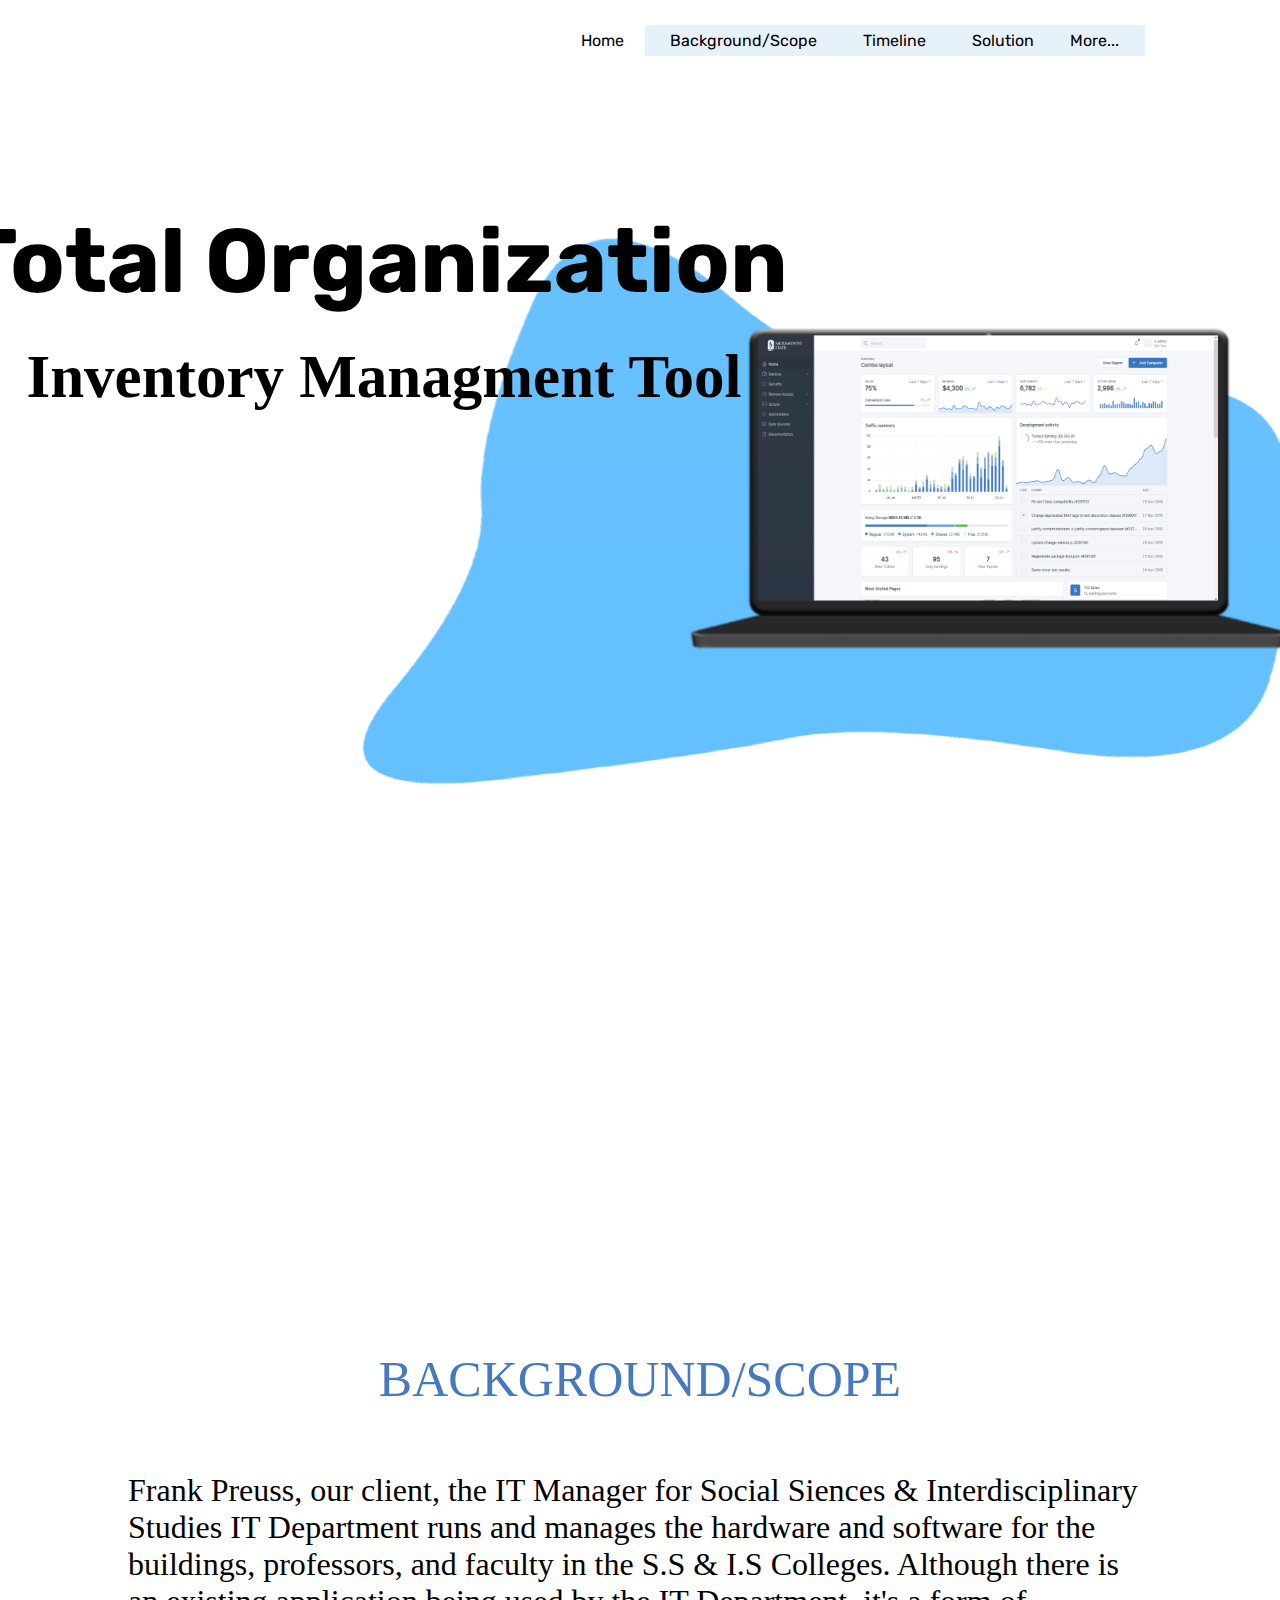
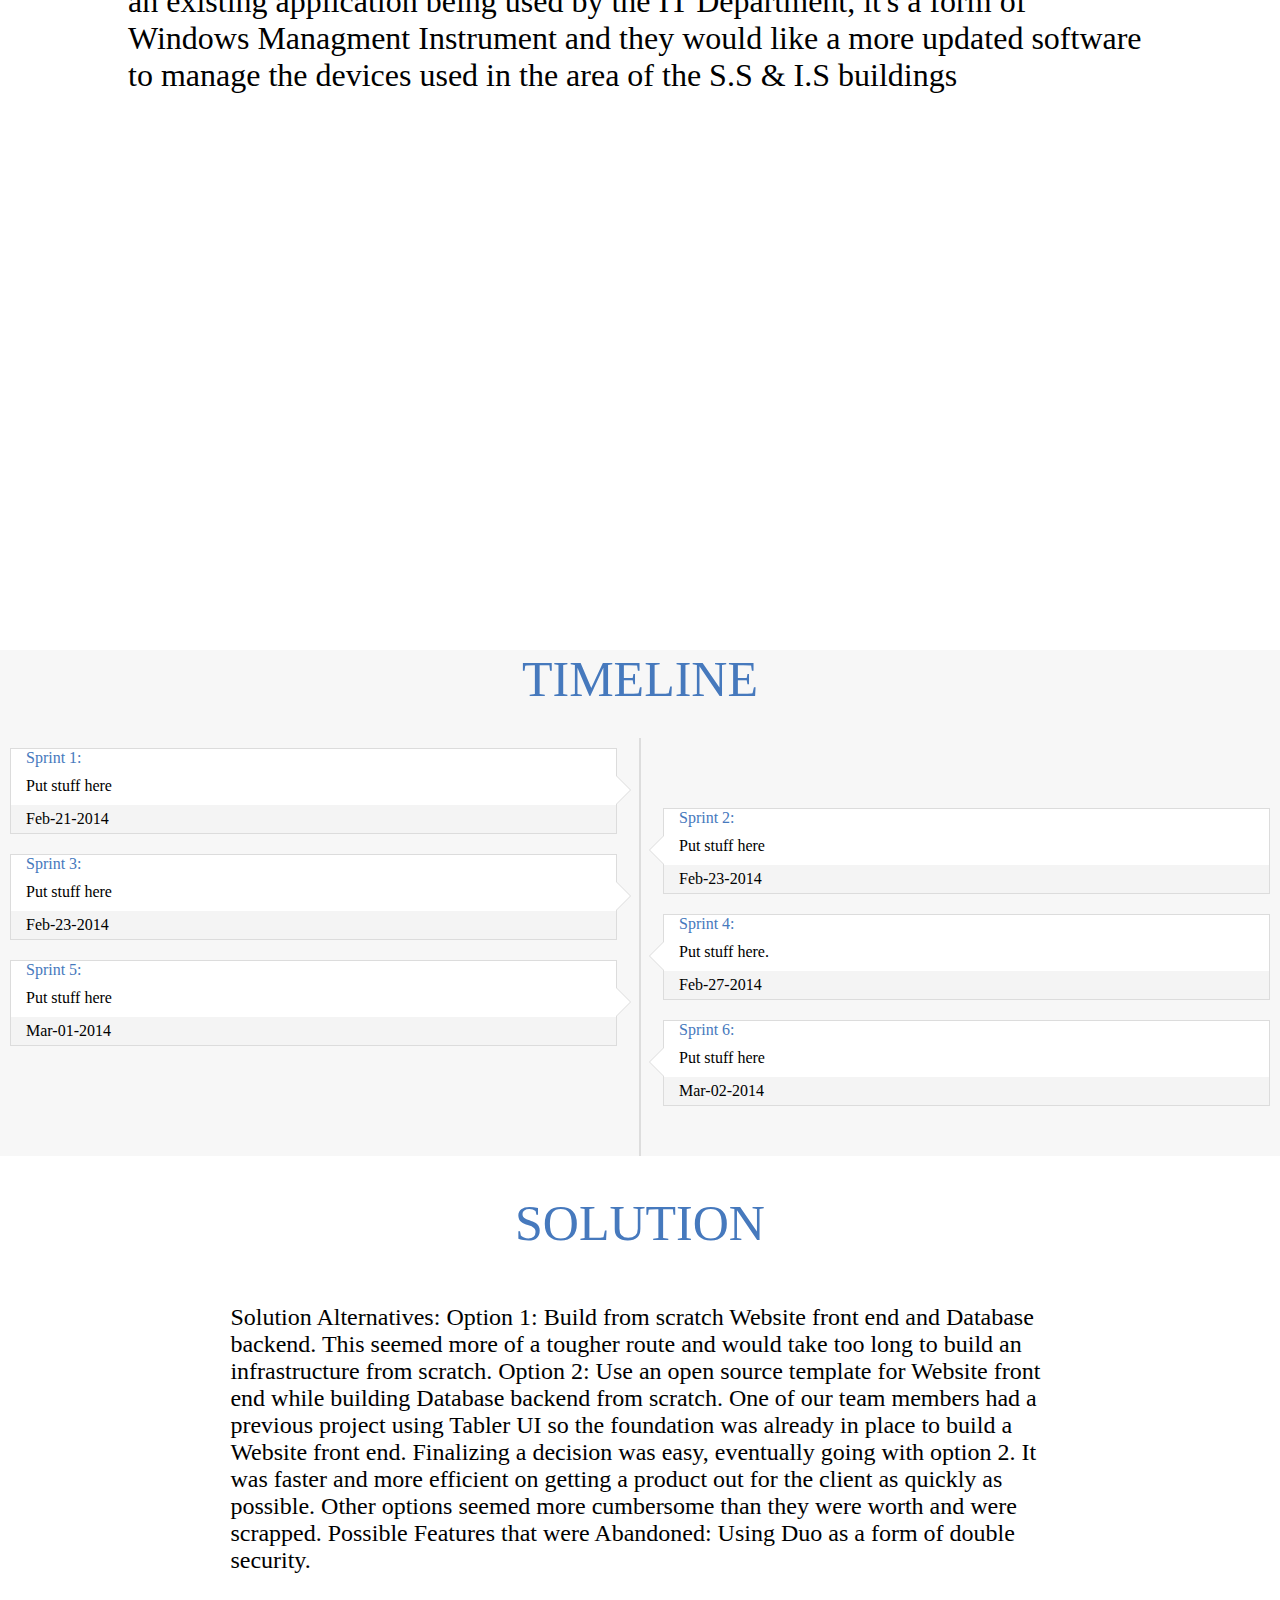
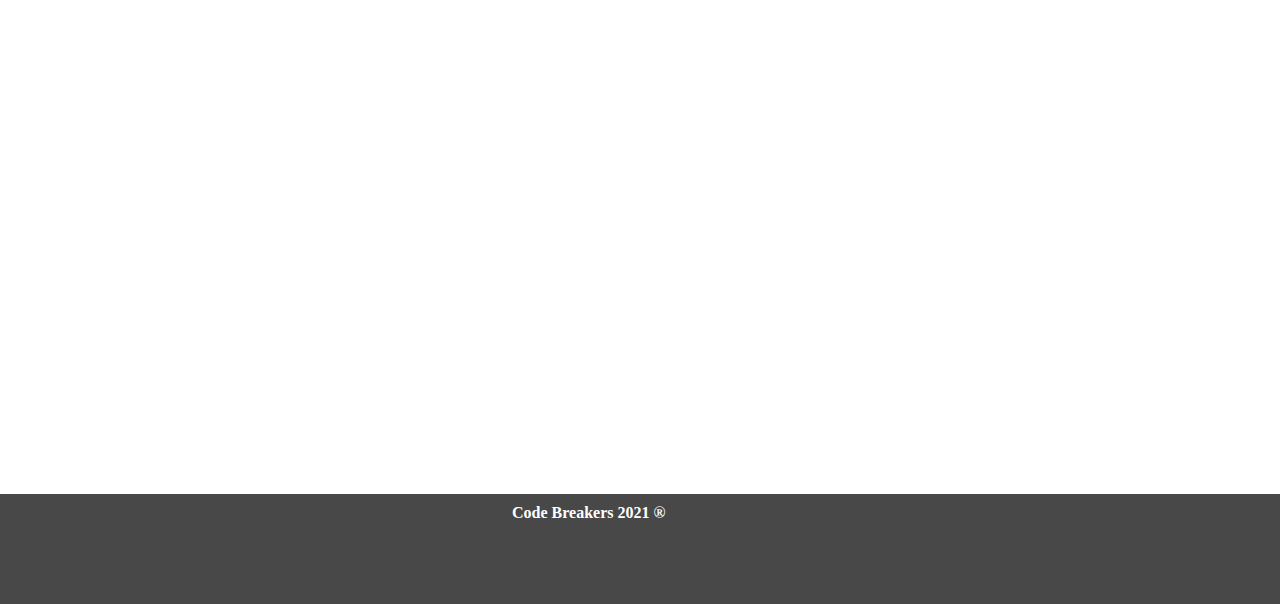
==== commit bf67e5a3: "added more html and css files" ====
--- a/index.html
+++ b/index.html
@@ -15,7 +15,7 @@
 
 </head>
 
-<body class = "aboutPage">
+<body class="aboutPage">
     <header class="mainPage">
         <div class="main">
             <ul>
@@ -28,10 +28,10 @@
                     <div class="dropdown">
                         <button class="dropbtn">More...</button>
                         <div class="dropdown-content">
-                            <a href="about.html">About the Team</a>
+                            <a href="about.html">About Us</a>
                             <a href="highlights.html">Highlights</a>
                             <a href="implementation.html">Implementation</a>
-                            <a href="lessonsLearned.html">Lessons Learned</a>
+                            <a href="prototypes.html">Prototypes</a>
                         </div>
                     </div>
         </div>
@@ -43,7 +43,7 @@
         </div>
     </header>
     <!-- about the project -->
-    <section id ="atpSection">
+    <section id="atpSection">
         <div class="bgScope">
 
             <h2>Background/Scope</h2>
@@ -193,6 +193,8 @@
         </div>
     </section>
     <section class="footer">
+        <button onclick="topFunction()" id="button-top" style="display: inline-block;">Back to Top</button>
+        <script src="buttonTop.js" type="text/javascript"></script>
         <p>Code Breakers 2021 ®</p>
     </section>
 </body>
--- a/style.css
+++ b/style.css
@@ -1,68 +1,70 @@
 @import url('https://fonts.googleapis.com/css2?family=Libre+Baskerville&family=Rubik:wght@500&display=swap');
 
-*{
+* {
   margin: 0;
   padding: 0;
   font-family: Century Gothic;
   cursor: default;
-  
+
 }
-html { 
-  scroll-behavior: smooth; 
+
+html {
+  scroll-behavior: smooth;
 }
 
 /* Main Page & Header Tabs*/
 
-header.mainPage{
-  background-image:linear-gradient(rgba(255, 255, 255, 0.062), rgba(0, 0, 0, 0)), url("./assets/mainbg.png");
+header.mainPage {
+  background-image: linear-gradient(rgba(255, 255, 255, 0.062), rgba(0, 0, 0, 0)), url("./assets/mainbg.png");
   height: 150vh;
   background-size: cover;
   background-position: center;
 }
 
-.logo img{
+.logo img {
   margin-top: 15px;
   float: left;
   width: 60 px;
   height: auto;
 }
 
-.main{
+.main {
   max-width: 1800px;
   margin: auto;
 }
 
 
 h1 .logo {
-	font-size: 50%;
+  font-size: 10vh;
   font-family: 'Libre Baskerville', serif;
 
   font-family: 'Rubik', sans-serif;
-	width: 200px;
-	margin-left: -20px;
+  width: 200px;
+  margin-left: -20px;
 }
+
 h1 {
-	color: rgb(0, 0, 0);
-	text-align: center;
-	margin-top: 4%;
-	font-size: 500%;
+  color: rgb(0, 0, 0);
+  text-align: center;
+  margin-top: 4%;
+  font-size: 8vh;
 }
 
 
-h1 > small {
-	display: block;
-	color: rgb(0, 0, 0);
+h1>small {
+  display: block;
+  color: rgb(0, 0, 0);
   font-size: 30.5%;
 }
 
-.title{
+.title {
   position: absolute;
   top: 27%;
   left: 30%;
   transform: translate(-50%, -50%);
 }
 
-.title h1{
+.title h1 {
   color: rgb(0, 0, 0);
   font-size: 200px;
   font-family: 'Libre Baskerville', serif;
@@ -80,8 +82,5 @@
   color: white;
   font-weight: bold;
   font-size: 16px;
-  padding-left:40%;
-}
-
-
-
+  padding-left: 40%;
+}--- a/ATP.css
+++ b/ATP.css
@@ -7,4 +7,5 @@
 }
 .bgScopeP{
   margin: 5% 10% 7%;
+  font-size: xx-large;
 }--- a/solution.css
+++ b/solution.css
@@ -10,4 +10,5 @@
 
 .solutionP{
     margin: 5% 10% 7%;
+    font-size: x-large;
 }--- a/navBar.css
+++ b/navBar.css
@@ -1,83 +1,147 @@
 @import url('https://fonts.googleapis.com/css2?family=Libre+Baskerville&family=Rubik:wght@500&display=swap');
-header ul{
-    float: right;
-    list-style-type: none;
-    margin-top: 25px;
-    margin-right: 15vh;
-    background-color: rgba(212, 230, 245, 0.548);
-  }
-  
-  header ul li{
-    display: inline-block;
-  }
-  
- header ul li a{
-    text-decoration: none;
-    color: rgb(0, 0, 0);
-    padding: 5px 20px;
-    border: 1px solid transparent;
-    transition: 0.6s ease;
-    font-family: 'Libre Baskerville', serif;
 
-    font-family: 'Rubik', sans-serif;
-    
-  }
-  
- header ul li a:hover{
-    background-color: #fff;
-    color: #000;
-  }
-  
-  header ul li.active a{
-    background-color: #fff;
-    color: #000;
-  }
+header ul {
+  float: right;
+  list-style-type: none;
+  margin-top: 25px;
+  margin-right: 15vh;
+  background-color: rgba(212, 230, 245, 0.548);
+}
+
+header ul li {
+  display: inline-block;
+}
+
+header ul li a {
+  text-decoration: none;
+  color: rgb(0, 0, 0);
+  padding: 5px 20px;
+  border: 1px solid transparent;
+  transition: 0.6s ease;
+  font-family: 'Libre Baskerville', serif;
+
+  font-family: 'Rubik', sans-serif;
+
+}
+
+header ul li a:hover {
+  background-color: #fff;
+  color: #000;
+}
+
+header ul li.active a {
+  background-color: #fff;
+  color: #000;
+}
 
 /* Hover Button */
 
 
 .dropbtn {
-    background-color: transparent;
-    color: white;
-    padding: 12px;
-    font-size: 16px;
-    border: none;
-    cursor: pointer;
-    text-decoration: none;
-    color: rgb(0, 0, 0);
-    padding: 5px 10px;
-    border: 1px solid transparent;
-    transition: 0.6s ease;
-    font-family: 'Libre Baskerville', serif;
+  background-color: transparent;
+  color: white;
+  padding: 12px;
+  font-size: 16px;
+  border: none;
+  cursor: pointer;
+  text-decoration: none;
+  color: rgb(0, 0, 0);
+  padding: 5px 10px;
+  border: 1px solid transparent;
+  transition: 0.6s ease;
+  font-family: 'Libre Baskerville', serif;
 
-    font-family: 'Rubik', sans-serif;
+  font-family: 'Rubik', sans-serif;
+}
+
+.dropdown {
+  position: relative;
+  display: inline-block;
+  padding-right: 15px;
+}
+
+.dropdown-content {
+  display: none;
+  position: absolute;
+  padding-right: 1px;
+  background-color: rgba(78, 78, 78, 0.548);
+  min-width: 160px;
+  box-shadow: 0px 8px 16px 0px rgba(0, 0, 0, 0.445);
+  z-index: 1;
+}
+
+.dropdown-content a {
+  color: white;
+  padding: 12px 16px;
+  text-decoration: none;
+  display: block;
+}
+
+.dropdown-content a:hover {
+  background-color: #f1f1f1;
+}
+
+.dropdown:hover .dropdown-content {
+  display: block;
+}
+
+.dropdown:hover .dropbtn {
+  background-color: #fff;
+  color: #000;
+}
+
+
+/* Button to top */
+#button-top {
+  display: none;
+  /* Hidden by default */
+  position: fixed;
+  /* Fixed/sticky position */
+  bottom: 20px;
+  /* Place the button at the bottom of the page */
+  right: 30%;
+  /* Place the button 30px from the right */
+  z-index: 99;
+  /* Make sure it does not overlap */
+  border: none;
+  /* Remove borders */
+  background-color: #c9050591;
+  /* Set a background color */
+  color: white;
+  /* Text color */
+  cursor: pointer;
+  /* Add a mouse pointer on hover */
+  padding: 10px;
+  /* Some padding */
+  border-radius: 4px;
+  /* Rounded corners */
+  font-size: 14px;
+  /* Increase font size */
+  line-height: 1em;
+  width: 40%;
+  text-shadow: 0;
+  opacity: 70%;
+}
+
+#button-top:hover {
+  background-color: #ff2626b0;
+  box-shadow: rgba(0, 0, 0, .6) 0 3px 6px;
+  text-shadow: 0;
+}
+
+input[type=text],
+select,
+textarea {
+  width: 100%;
+  padding: 12px;
+  border: 1px solid #ccc;
+  border-radius: 4px;
+  resize: vertical;
+}
+
+@media screen and (min-width:1000px) {
+  #button-top {
+    right: 20px;
+    max-width: 128px;
   }
-  
-  .dropdown {
-    position: relative;
-    display: inline-block;
-    padding-right: 15px;
-  }
-  
-  .dropdown-content {
-    display: none;
-    position: absolute;
-    padding-right: 1px;
-    background-color: rgba(78, 78, 78, 0.548);
-    min-width: 160px;
-    box-shadow: 0px 8px 16px 0px rgba(0, 0, 0, 0.445);
-    z-index: 1;
-  }
-  
-  .dropdown-content a {
-    color: white;
-    padding: 12px 16px;
-    text-decoration: none;
-    display: block;
-  }
-  
-  .dropdown-content a:hover {background-color: #f1f1f1;}
-  .dropdown:hover .dropdown-content {display: block;}
-  .dropdown:hover .dropbtn {background-color: #fff;
-    color: #000;}
-  +}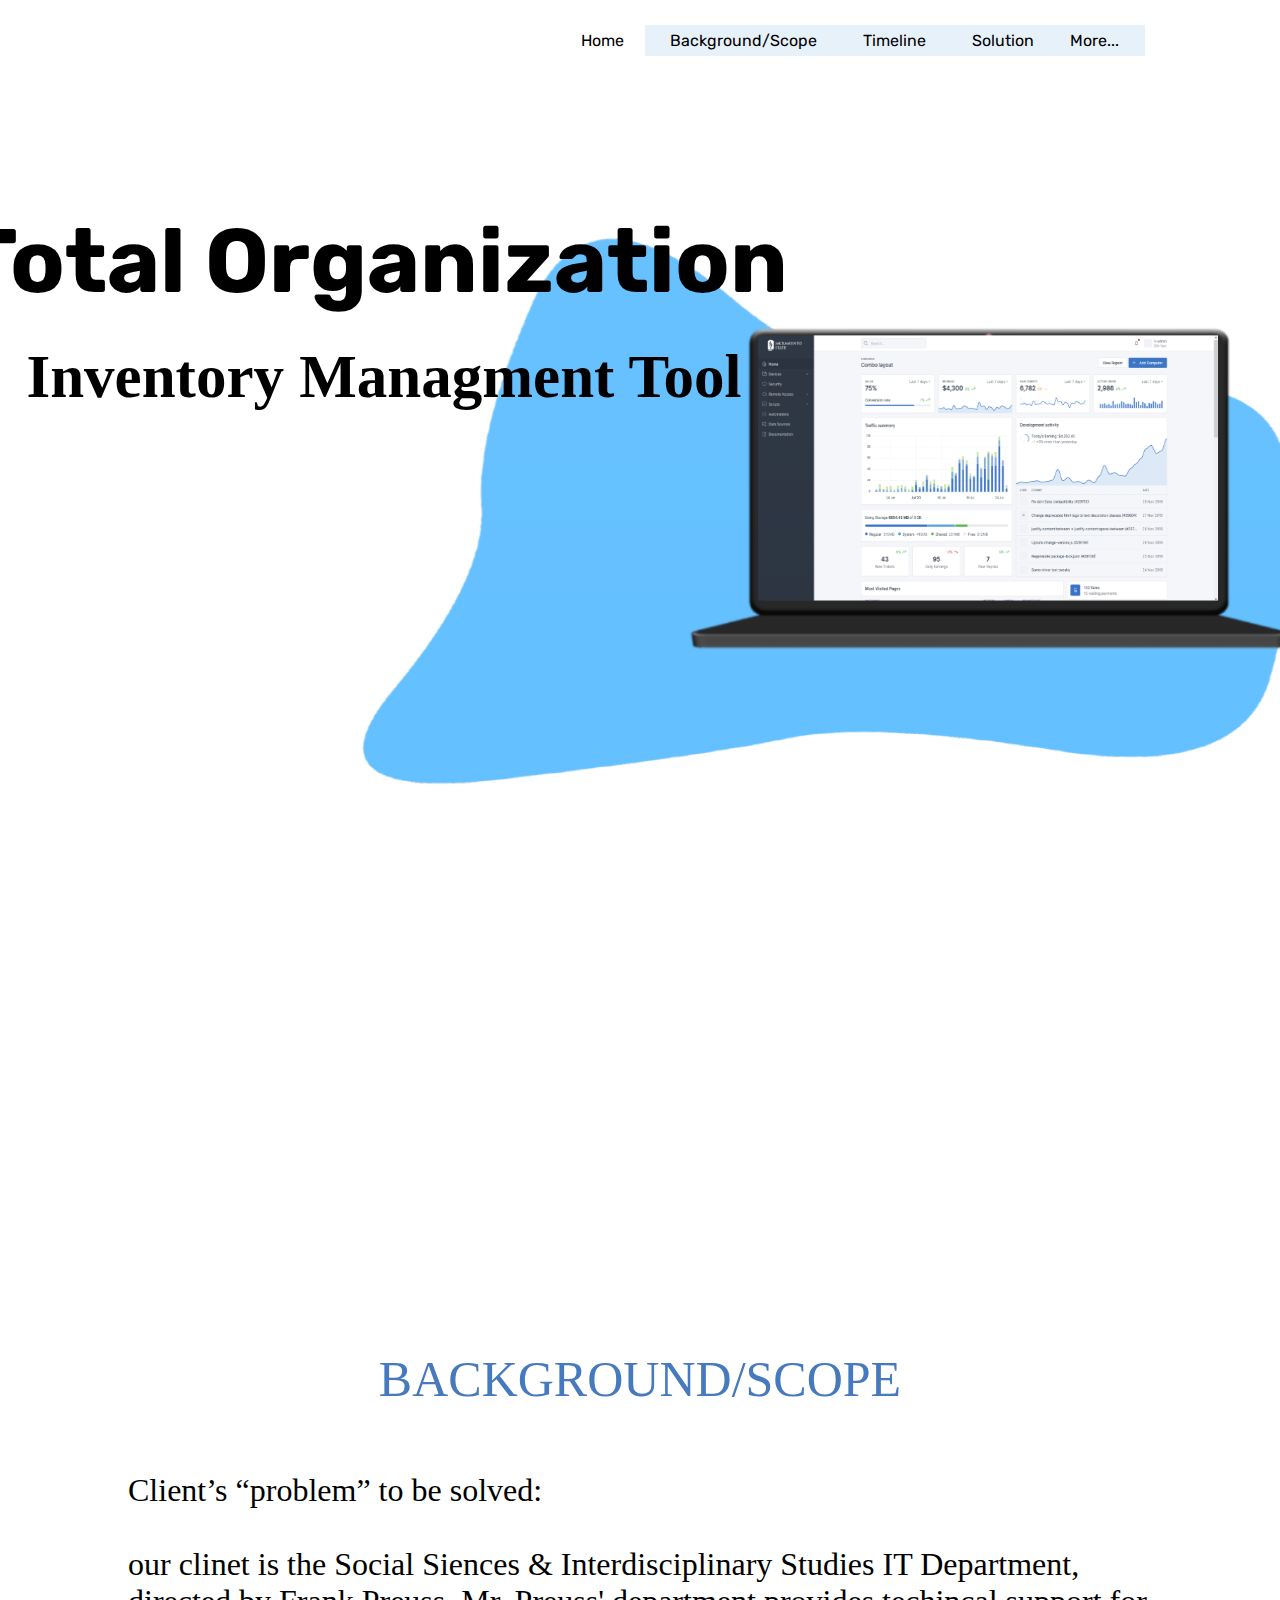
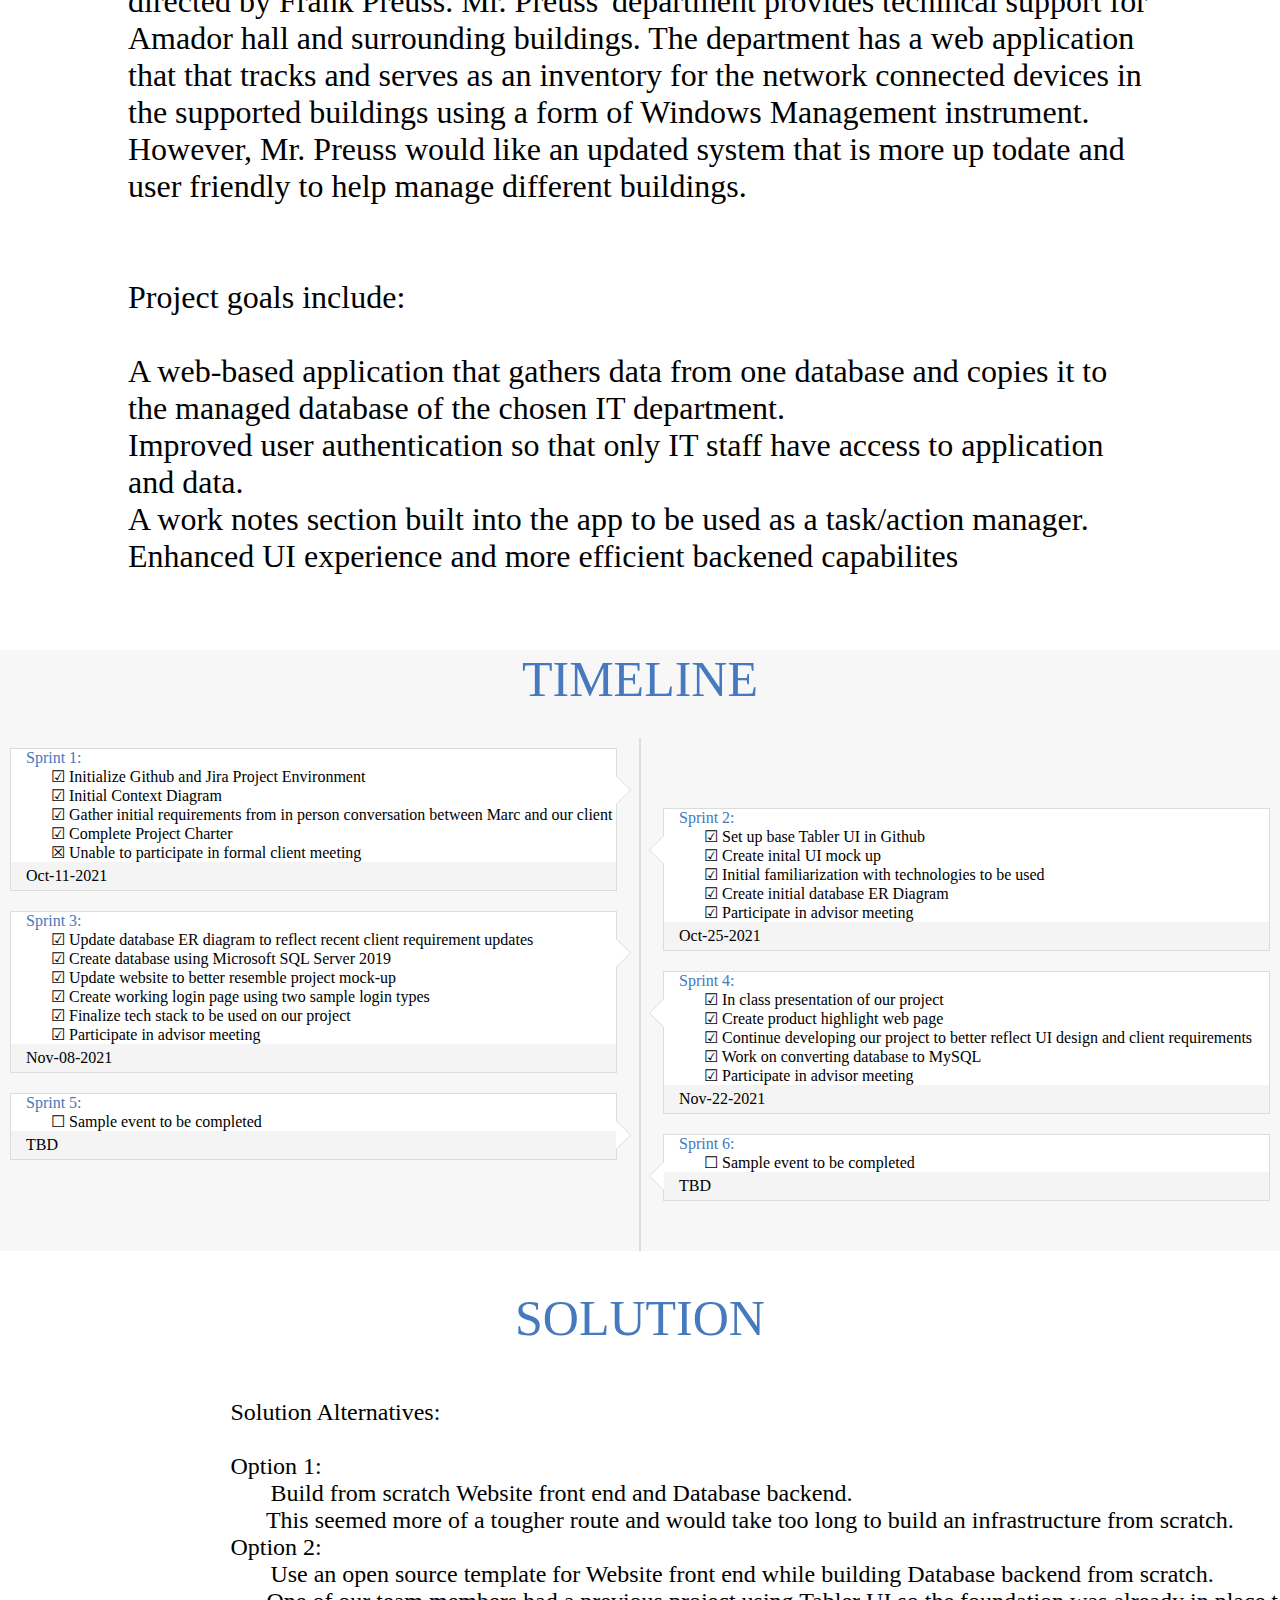
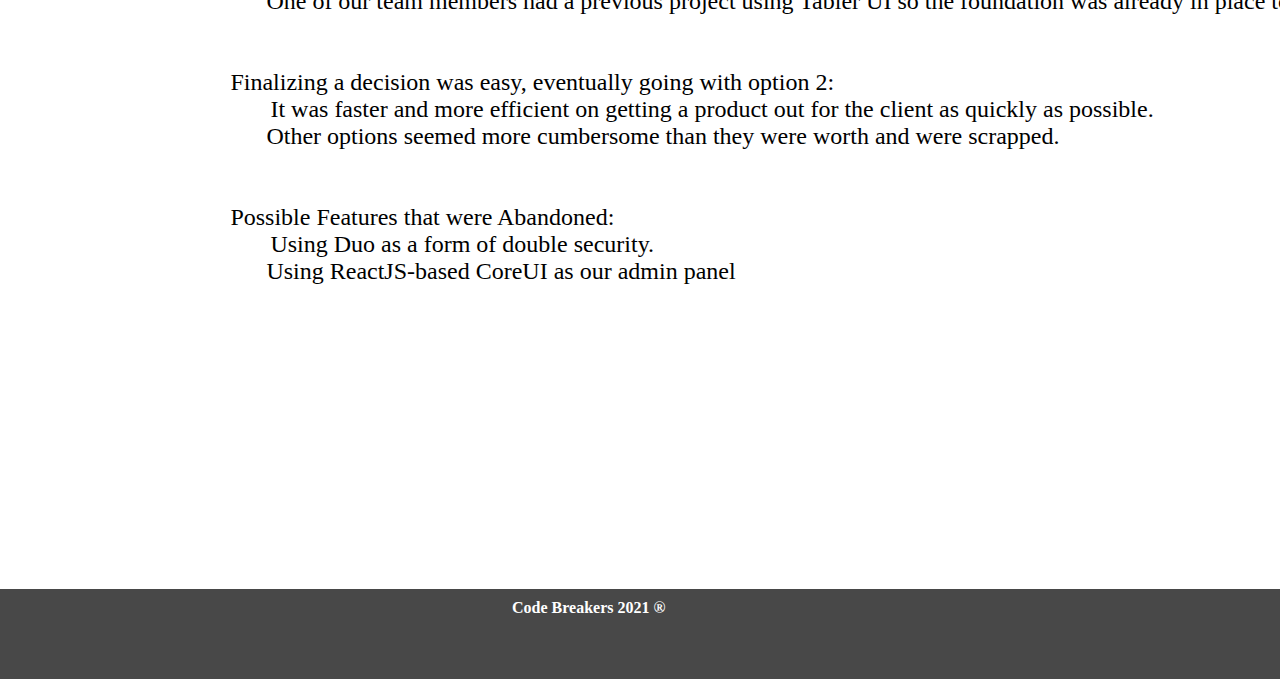
==== commit e6869eb4: "updated and added new files" ====
--- a/index.html
+++ b/index.html
@@ -48,12 +48,24 @@
 
             <h2>Background/Scope</h2>
             <div class="bgScopeP">
-                <p>Frank Preuss, our client, the IT Manager for Social Siences & Interdisciplinary Studies IT
-                    Department runs and manages the hardware
-                    and software for the buildings, professors, and faculty in the S.S & I.S Colleges. Although
-                    there is an existing application being used
-                    by the IT Department, it's a form of Windows Managment Instrument and they would
-                    like a more updated software to manage the devices used in the area of the S.S & I.S buildings
+
+                <p>Client’s “problem” to be solved:</p><br>
+                <p>our clinet is the Social Siences & Interdisciplinary Studies IT
+                    Department, directed by Frank Preuss. Mr. Preuss' department provides techincal support for
+                    Amador hall and surrounding buildings. The department has a web application that that tracks 
+                    and serves as an inventory for the network connected devices in the supported buildings using 
+                    a form of Windows Management instrument. However, Mr. Preuss would like an updated system that
+                    is more up todate and user friendly to help manage different buildings.</p>
+                    
+                    <br><br>
+                    <p> Project goals include: </p>
+
+                    <br>
+                    <p> A web-based application that gathers data from one database and copies it to 
+                        the managed database of the chosen IT department. </p>
+                    <p> Improved user authentication so that only IT staff have access to application and data. </p>
+                    <p> A work notes section built into the app to be used as a task/action manager.</p>
+                    <p> Enhanced UI experience and more efficient backened capabilites</p>
                 </p>
             </div>
     </section>
@@ -72,11 +84,17 @@
                     <div class="timeline-heading">
                         <h4>Sprint 1:</h4>
                     </div>
-                    <div class="timeline-body">
-                        <p>Put stuff here</p>
-                    </div>
-                    <div class="timeline-footer">
-                        <p class="text-right">Feb-21-2014</p>
+                    <div class="timeline-body" style = "text-indent: 40px">
+                        <dl>
+                            <dt>&#9745 Initialize Github and Jira Project Environment</dt>
+                            <dt>&#9745 Initial Context Diagram</dt>
+                            <dt>&#9745 Gather initial requirements from in person conversation between Marc and our client</dt>
+                            <dt>&#9745 Complete Project Charter</dt>
+                            <dt>&#9746 Unable to participate in formal client meeting</dt>
+                        </dl>
+                    </div>
+                    <div class="timeline-footer">
+                        <p class="text-right">Oct-11-2021</p>
                     </div>
                 </div>
             </li>
@@ -89,11 +107,17 @@
                     <div class="timeline-heading">
                         <h4>Sprint 2:</h4>
                     </div>
-                    <div class="timeline-body">
-                        <p>Put stuff here</p>
-                    </div>
-                    <div class="timeline-footer">
-                        <p class="text-right">Feb-23-2014</p>
+                    <div class="timeline-body" style = "text-indent: 40px">
+                        <dl>
+                            <dt>&#9745 Set up base Tabler UI in Github</dt>
+                            <dt>&#9745 Create inital UI mock up</dt>
+                            <dt>&#9745 Initial familiarization with technologies to be used</dt>
+                            <dt>&#9745 Create initial database ER Diagram</dt>
+                            <dt>&#9745 Participate in advisor meeting</dt>
+                        </dl>
+                    </div>
+                    <div class="timeline-footer">
+                        <p class="text-right">Oct-25-2021</p>
                     </div>
                 </div>
             </li>
@@ -106,11 +130,18 @@
                     <div class="timeline-heading">
                         <h4>Sprint 3:</h4>
                     </div>
-                    <div class="timeline-body">
-                        <p>Put stuff here</p>
-                    </div>
-                    <div class="timeline-footer">
-                        <p class="text-right">Feb-23-2014</p>
+                    <div class="timeline-body" style = "text-indent: 40px">
+                        <dl>
+                            <dt>&#9745 Update database ER diagram to reflect recent client requirement updates</dt>
+                            <dt>&#9745 Create database using Microsoft SQL Server 2019</dt>
+                            <dt>&#9745 Update website to better resemble project mock-up</dt>
+                            <dt>&#9745 Create working login page using two sample login types</dt>
+                            <dt>&#9745 Finalize tech stack to be used on our project</dt>
+                            <dt>&#9745 Participate in advisor meeting</dt>
+                        </dl>
+                    </div>
+                    <div class="timeline-footer">
+                        <p class="text-right">Nov-08-2021</p>
                     </div>
                 </div>
             </li>
@@ -123,11 +154,17 @@
                     <div class="timeline-heading">
                         <h4>Sprint 4:</h4>
                     </div>
-                    <div class="timeline-body">
-                        <p>Put stuff here.</p>
-                    </div>
-                    <div class="timeline-footer">
-                        <p class="text-right">Feb-27-2014</p>
+                    <div class="timeline-body" style = "text-indent: 40px">
+                        <dl>
+                            <dt>&#9745 In class presentation of our project</dt>
+                            <dt>&#9745 Create product highlight web page</dt>
+                            <dt>&#9745 Continue developing our project to better reflect UI design and client requirements</dt>
+                            <dt>&#9745 Work on converting database to MySQL</dt>
+                            <dt>&#9745 Participate in advisor meeting</dt>
+                        </dl>
+                    </div>
+                    <div class="timeline-footer">
+                        <p class="text-right">Nov-22-2021</p>
                     </div>
                 </div>
             </li>
@@ -140,11 +177,13 @@
                     <div class="timeline-heading">
                         <h4>Sprint 5:</h4>
                     </div>
-                    <div class="timeline-body">
-                        <p>Put stuff here</p>
-                    </div>
-                    <div class="timeline-footer">
-                        <p class="text-right">Mar-01-2014</p>
+                    <div class="timeline-body" style = "text-indent: 40px">
+                        <dl>
+                            <dt>&#9744 Sample event to be completed</dt>
+                        </dl>
+                    </div>
+                    <div class="timeline-footer">
+                        <p class="text-right">TBD</p>
                     </div>
                 </div>
             </li>
@@ -157,11 +196,13 @@
                     <div class="timeline-heading">
                         <h4>Sprint 6:</h4>
                     </div>
-                    <div class="timeline-body">
-                        <p>Put stuff here</p>
+                    <div class="timeline-body" style = "text-indent: 40px">
+                        <dl>
+                            <dt>&#9744 Sample event to be completed</dt>
+                        </dl>
                     </div>
                     <div class="timeline-footer primary">
-                        <p class="text-right">Mar-02-2014</p>
+                        <p class="text-right">TBD</p>
                     </div>
                 </div>
             </li>
@@ -174,20 +215,23 @@
             <h2> Solution</h2>
             <div class="solutionP">
                 <p>Solution Alternatives:
-                    Option 1:
-                    Build from scratch Website front end and Database backend.
-                    This seemed more of a tougher route and would take too long to build an infrastructure from scratch.
-                    Option 2:
-                    Use an open source template for Website front end while building Database backend from scratch.
-                    One of our team members had a previous project using Tabler UI so the foundation was already in
-                    place to
-                    build a Website front end.
-                    Finalizing a decision was easy, eventually going with option 2. It was faster and more efficient on
-                    getting a product out for the client as quickly as possible. Other options seemed more cumbersome
-                    than
-                    they were worth and were scrapped.
-                    Possible Features that were Abandoned:
-                    Using Duo as a form of double security.
+                    <br></br>
+                    <dl>
+                        <dt>Option 1:</dt>
+                            <dd style = "text-indent: 40px">
+                                <pre>Build from scratch Website front end and Database backend.<br>      This seemed more of a tougher route and would take too long to build an infrastructure from scratch.</br></pre></dd>
+                        <dt>Option 2:</dt>
+                            <dd style = "text-indent: 40px">
+                                <pre>Use an open source template for Website front end while building Database backend from scratch.<br>      One of our team members had a previous project using Tabler UI so the foundation was already in place to build a Website front end.</br></pre></dd>
+                        <br></br>
+                        <dt>Finalizing a decision was easy, eventually going with option 2:</dt>
+                            <dd style = "text-indent: 40px">
+                                <pre>It was faster and more efficient on getting a product out for the client as quickly as possible.<br>      Other options seemed more cumbersome than they were worth and were scrapped.</br></pre></dd>
+                        <br></br>
+                        <dt>Possible Features that were Abandoned:</dt>
+                            <dd style = "text-indent: 40px">
+                                <pre>Using Duo as a form of double security.<br>      Using ReactJS-based CoreUI as our admin panel</br></pre></dd>
+                                
                 </p>
             </div>
         </div>
--- a/style.css
+++ b/style.css
@@ -24,7 +24,7 @@
 .logo img {
   margin-top: 15px;
   float: left;
-  width: 60 px;
+  width: 60px;
   height: auto;
 }
 
@@ -74,7 +74,7 @@
 
 .footer {
   background-color: #484848;
-  height: 100px;
+  height: 80px;
   padding-top: 10px;
 }
 
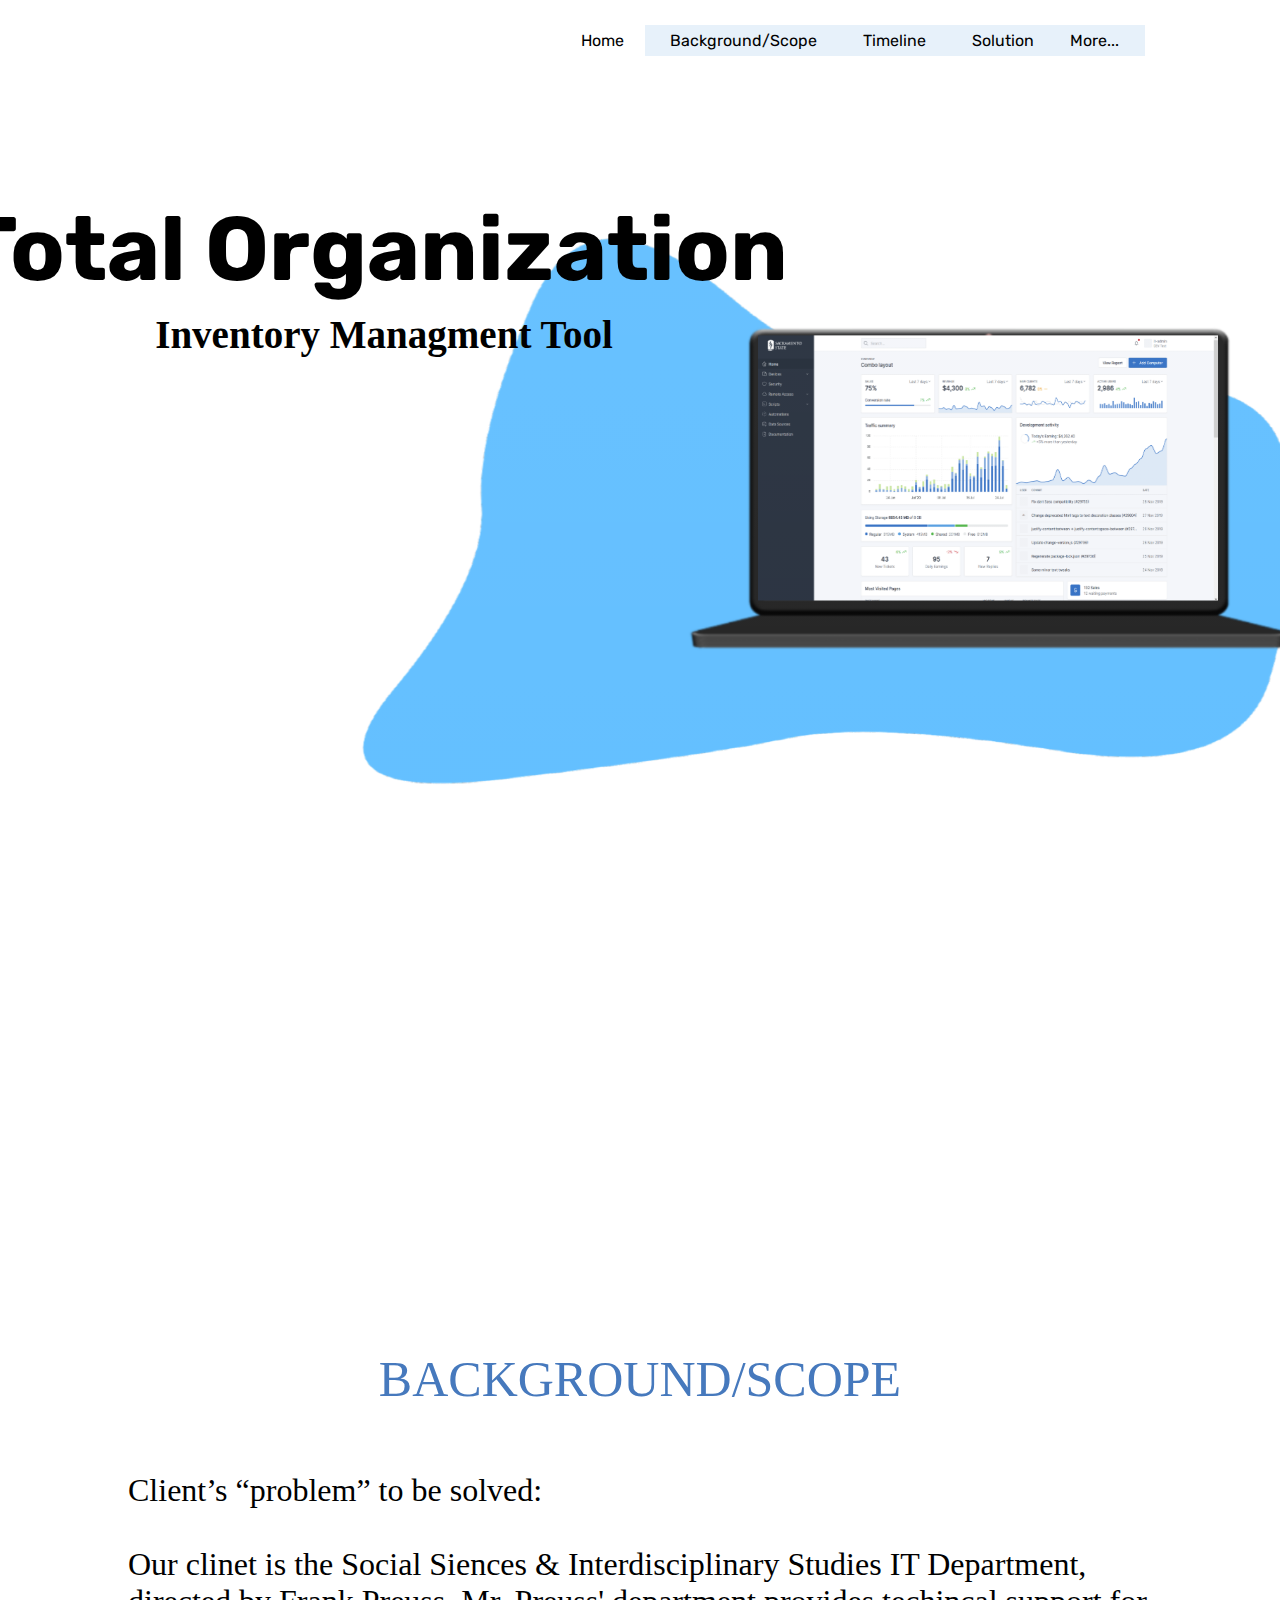
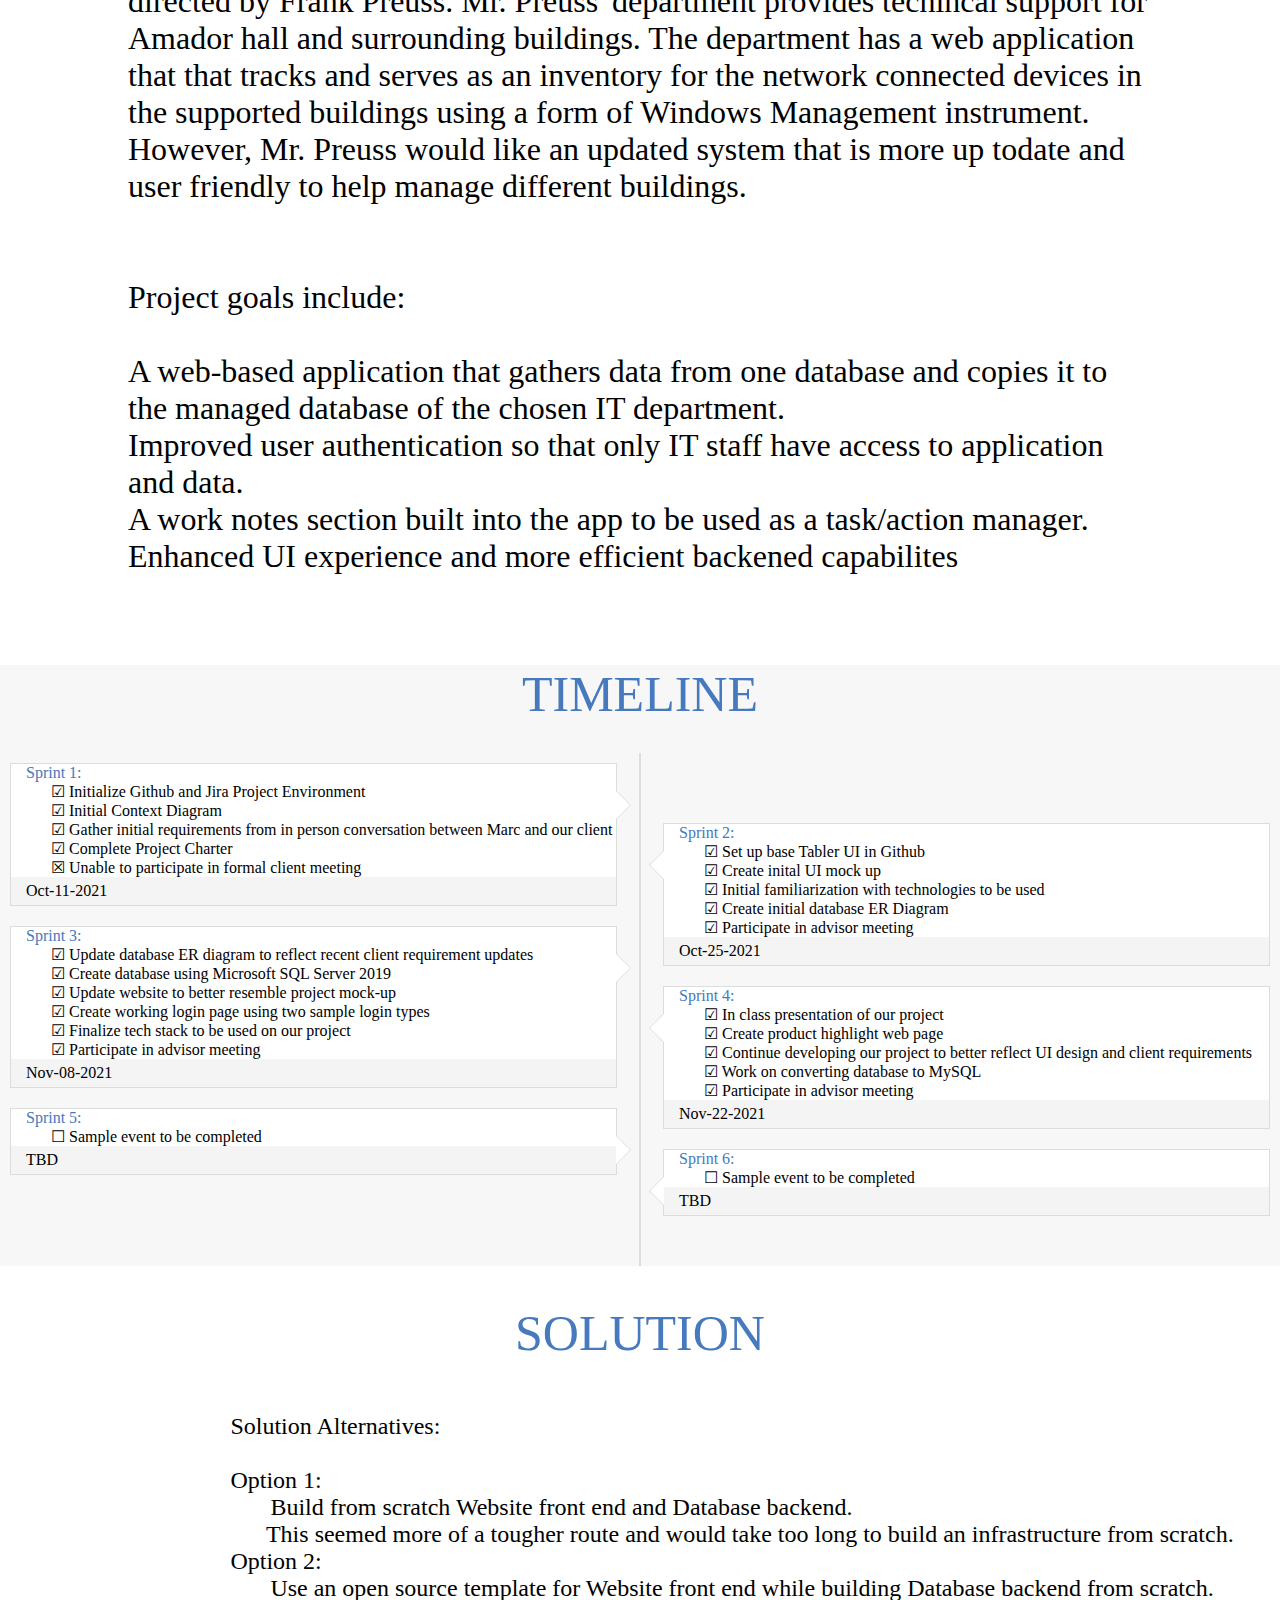
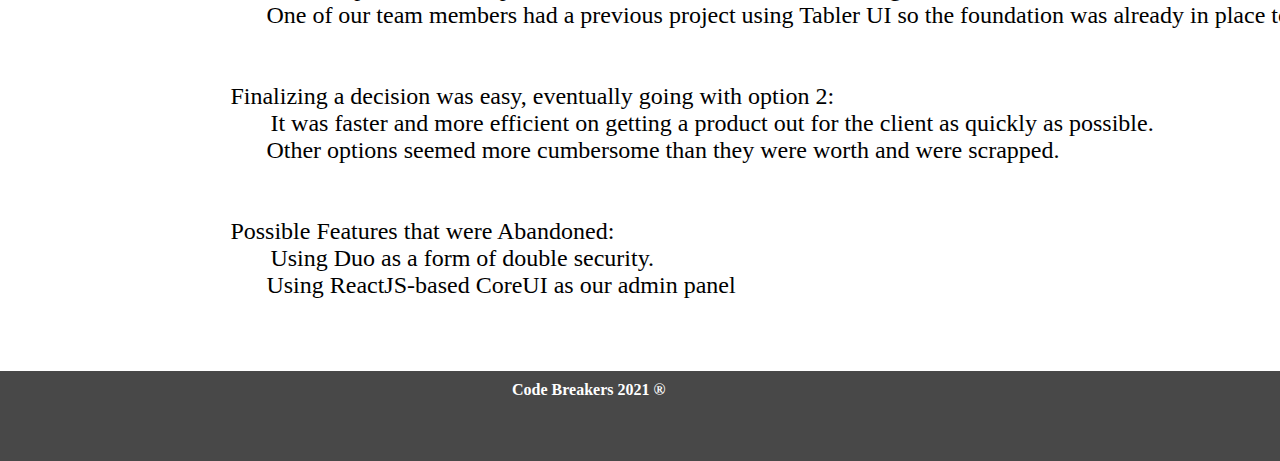
==== commit 9ee9fd44: "updating files" ====
--- a/index.html
+++ b/index.html
@@ -6,10 +6,7 @@
     <meta http-equiv="X-UA-Compatible" content="IE=edge">
     <meta name="viewport" content="width=device-width, initial-scale=1.0">
     <link rel="stylesheet" href="style.css">
-    <link rel="stylesheet" href="ATP.css">
     <link rel="stylesheet" href="timeline.css">
-    <link rel="stylesheet" href="scope.css">
-    <link rel="stylesheet" href="solution.css">
     <link rel="stylesheet" href="navBar.css">
     <title>Total Organization</title>
 
@@ -50,7 +47,7 @@
             <div class="bgScopeP">
 
                 <p>Client’s “problem” to be solved:</p><br>
-                <p>our clinet is the Social Siences & Interdisciplinary Studies IT
+                <p>Our clinet is the Social Siences & Interdisciplinary Studies IT
                     Department, directed by Frank Preuss. Mr. Preuss' department provides techincal support for
                     Amador hall and surrounding buildings. The department has a web application that that tracks 
                     and serves as an inventory for the network connected devices in the supported buildings using 
--- a/style.css
+++ b/style.css
@@ -5,7 +5,11 @@
   padding: 0;
   font-family: Century Gothic;
   cursor: default;
+  
 
+}
+body{
+  overflow-x: hidden; 
 }
 
 html {
@@ -24,7 +28,7 @@
 .logo img {
   margin-top: 15px;
   float: left;
-  width: 60px;
+  max-width: 100%;
   height: auto;
 }
 
@@ -66,12 +70,40 @@
 
 .title h1 {
   color: rgb(0, 0, 0);
-  font-size: 200px;
+  font-size: 10vw;
   font-family: 'Libre Baskerville', serif;
   font-family: 'Rubik', sans-serif;
 
 }
 
+/* Background and Scope */
+#atpSection{
+  background: rgb(255, 255, 255);
+  height: 100%; 
+  background-size: cover;
+  background-position: top;
+}
+.bgScopeP{
+  margin: 5% 10% 7%;
+  font-size: xx-large;
+}
+
+/* Solutions Section */
+#solutionSection{
+  background: rgb(255, 255, 255);
+  height: 100%; 
+  background-size: cover;
+  background-position: top;
+}
+.divSolution{
+  margin: 3% 10%;
+}
+
+.solutionP{
+  margin: 5% 10% 7%;
+  font-size: x-large;
+}
+/* footer */
 .footer {
   background-color: #484848;
   height: 80px;
